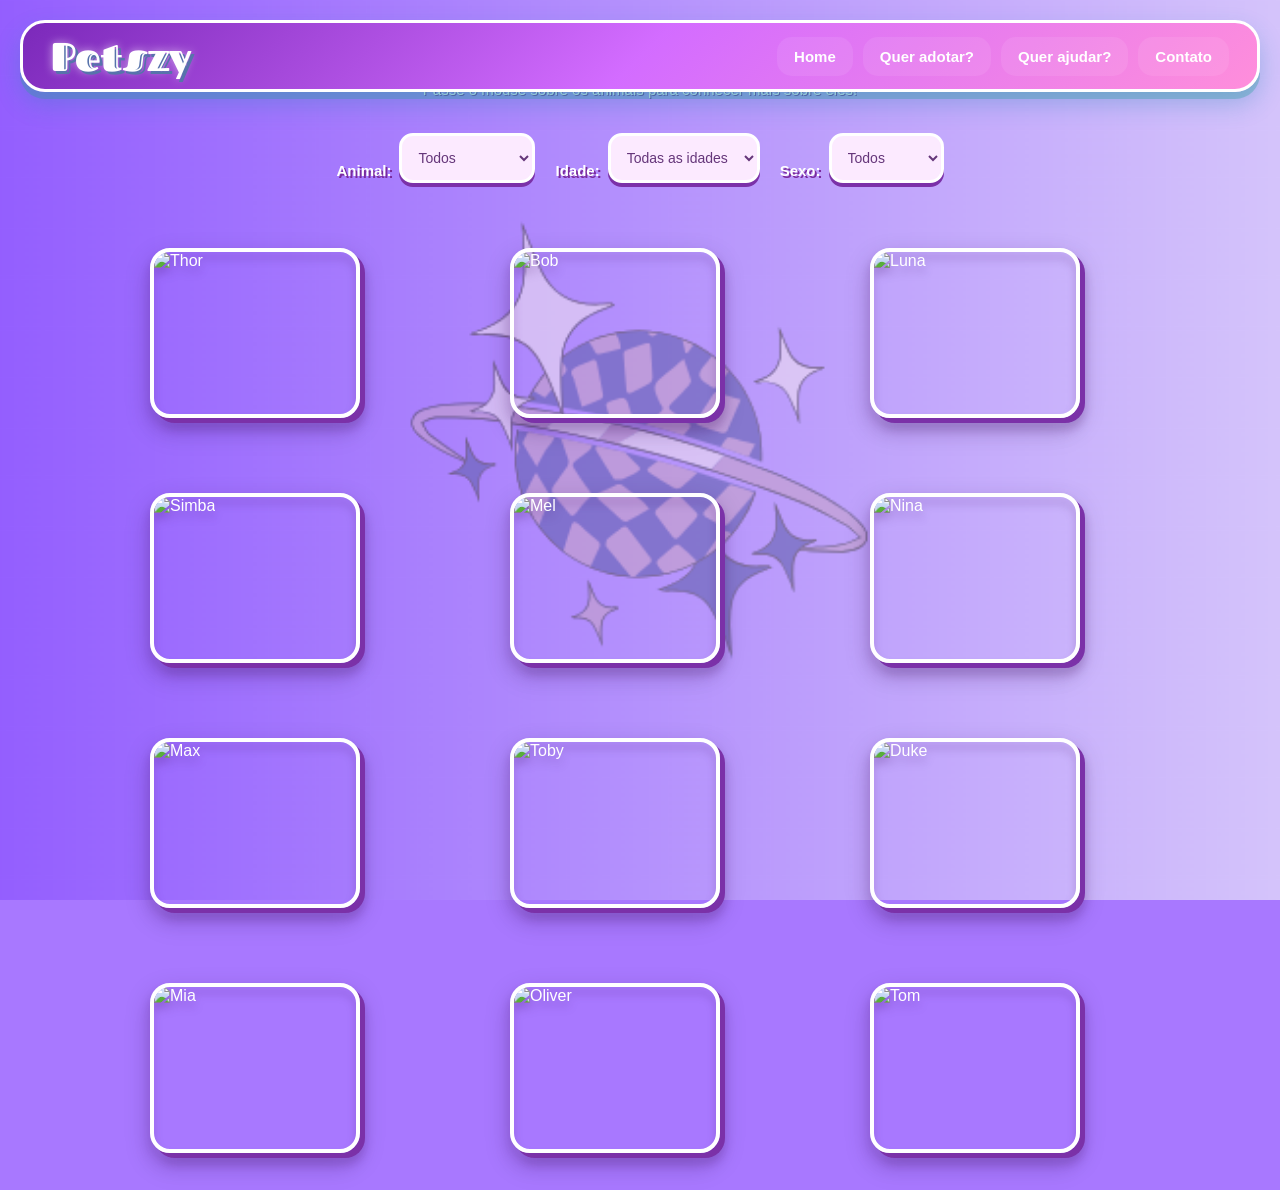
==== queradotar.html @ 9aead2a0 "Add files via upload" ====
<!DOCTYPE html>
<html lang="pt-br">

<head>

    <meta charset="UTF-8">

    <meta name="viewport" content="width=device-width, initial-scale=1.0">

    <title>Quer Adotar | Petszy</title>

    <link rel="preconnect" href="https://fonts.googleapis.com">

    <link rel="preconnect" href="https://fonts.gstatic.com" crossorigin>

    <link href="https://fonts.googleapis.com/css2?family=Fascinate+Inline&display=swap" rel="stylesheet">

    <link rel="stylesheet" href="style.css">

</head>


<body class="adotar">


    <!-- CABEÇALHO -->

    <header class="adotar-header">

        <a href="#" class="logo">Petszy</a>

        <nav class="nav">

            <a href="index.html">Home</a>

            <a href="queradotar.html">Quer adotar?</a>

            <a href="querajudar.html">Quer ajudar?</a>

            <a href="contato.html">Contato</a>

        </nav>


        <div class="menu-hamburguer" onclick="abrirMenu()">

            <div class="linha"></div>
            <div class="linha"></div>
            <div class="linha"></div>

        </div>

    </header>



    <!-- CONTEÚDO -->

    <section class="adotar">

        <h2>Encontre seu novo melhor amigo 🐾</h2>

        <p class="texto-adocao">
            Passe o mouse sobre os animais para conhecer mais sobre eles!
        </p>



        <!-- FILTROS -->

        <div class="filtros">

            <!-- FILTRO ANIMAL -->

            <div class="filtro">

                <label for="tipo-animal">Animal:</label>

                <select id="tipo-animal" onchange="filtrarAnimais()">

                    <option value="todos">Todos</option>

                    <option value="cachorro">🐶 Cachorros</option>

                    <option value="gato">🐱 Gatos</option>

                </select>

            </div>


            <!-- FILTRO IDADE -->

            <div class="filtro">

                <label for="idade-animal">Idade:</label>

                <select id="idade-animal" onchange="filtrarAnimais()">

                    <option value="todas">Todas as idades</option>

                    <option value="0-3">0 a 3 anos</option>

                    <option value="3-9">3 a 9 anos</option>

                    <option value="9-13">9 a 13 anos</option>

                </select>

            </div>


            <!-- FILTRO SEXO -->

            <div class="filtro">

                <label for="sexo-animal">Sexo:</label>

                <select id="sexo-animal" onchange="filtrarAnimais()">

                    <option value="todos">Todos</option>

                    <option value="femea">♀ Fêmeas</option>

                    <option value="macho">♂ Machos</option>

                </select>

            </div>

        </div>



        <!-- ANIMAIS -->

        <div class="animais-container">



            <!-- THOR -->

            <div class="animal"
                 data-tipo="cachorro"
                 data-idade="2"
                 data-sexo="macho">

                <div class="foto">

                    <img
                        src="https://images.unsplash.com/photo-1552053831-71594a27632d?auto=format&fit=crop&w=500&q=80"
                        alt="Thor"
                    >

                </div>

                <div class="popup">

                    <h3>Thor 🐶</h3>

                    <p><strong>Idade:</strong> 2 anos</p>

                    <p><strong>Sexo:</strong> Macho</p>

                    <p><strong>Encontrado:</strong> Próximo a uma praça.</p>

                    <p>
                        <strong>Personalidade:</strong>
                        Brincalhão, carinhoso e muito animado.
                    </p>

                    <button onclick="adotar('Thor')">
                        QUERO ADOTAR ❤️
                    </button>

                </div>

            </div>



            <!-- BOB -->

            <div class="animal"
                 data-tipo="cachorro"
                 data-idade="4"
                 data-sexo="macho">

                <div class="foto">

                    <img
                        src="https://images.unsplash.com/photo-1517849845537-4d257902454a?auto=format&fit=crop&w=500&q=80"
                        alt="Bob"
                    >

                </div>

                <div class="popup">

                    <h3>Bob 🐶</h3>

                    <p><strong>Idade:</strong> 4 anos</p>

                    <p><strong>Sexo:</strong> Macho</p>

                    <p><strong>Encontrado:</strong> Resgatado enquanto andava sozinho.</p>

                    <p>
                        <strong>Personalidade:</strong>
                        Tranquilo, companheiro e obediente.
                    </p>

                    <button onclick="adotar('Bob')">
                        QUERO ADOTAR ❤️
                    </button>

                </div>

            </div>



            <!-- LUNA -->

            <div class="animal"
                 data-tipo="gato"
                 data-idade="1"
                 data-sexo="femea">

                <div class="foto">

                    <img
                        src="https://images.unsplash.com/photo-1574158622682-e40e69881006?auto=format&fit=crop&w=500&q=80"
                        alt="Luna"
                    >

                </div>

                <div class="popup">

                    <h3>Luna 🐱</h3>

                    <p><strong>Idade:</strong> 1 ano</p>

                    <p><strong>Sexo:</strong> Fêmea</p>

                    <p><strong>Encontrada:</strong> Em frente a uma casa.</p>

                    <p>
                        <strong>Personalidade:</strong>
                        Curiosa, carinhosa e brincalhona.
                    </p>

                    <button onclick="adotar('Luna')">
                        QUERO ADOTAR ❤️
                    </button>

                </div>

            </div>



            <!-- SIMBA -->

            <div class="animal"
                 data-tipo="gato"
                 data-idade="3"
                 data-sexo="macho">

                <div class="foto">

                    <img
                        src="https://images.unsplash.com/photo-1561948955-570b270e7c36?auto=format&fit=crop&w=500&q=80"
                        alt="Simba"
                    >

                </div>

                <div class="popup">

                    <h3>Simba 🐱</h3>

                    <p><strong>Idade:</strong> 3 anos</p>

                    <p><strong>Sexo:</strong> Macho</p>

                    <p><strong>Encontrado:</strong> Próximo ao abrigo.</p>

                    <p>
                        <strong>Personalidade:</strong>
                        Calmo, independente e carinhoso.
                    </p>

                    <button onclick="adotar('Simba')">
                        QUERO ADOTAR ❤️
                    </button>

                </div>

            </div>



            <!-- MEL -->

            <div class="animal"
                 data-tipo="cachorro"
                 data-idade="3"
                 data-sexo="femea">

                <div class="foto">

                    <img
                        src="https://images.unsplash.com/photo-1543466835-00a7907e9de1?auto=format&fit=crop&w=500&q=80"
                        alt="Mel"
                    >

                </div>

                <div class="popup">

                    <h3>Mel 🐶</h3>

                    <p><strong>Idade:</strong> 3 anos</p>

                    <p><strong>Sexo:</strong> Fêmea</p>

                    <p><strong>Encontrada:</strong> Próxima a uma estrada.</p>

                    <p>
                        <strong>Personalidade:</strong>
                        Dócil, alegre e muito carinhosa.
                    </p>

                    <button onclick="adotar('Mel')">
                        QUERO ADOTAR ❤️
                    </button>

                </div>

            </div>



            <!-- NINA -->

            <div class="animal"
                 data-tipo="gato"
                 data-idade="2"
                 data-sexo="femea">

                <div class="foto">

                    <img
                        src="https://images.unsplash.com/photo-1519052537078-e6302a4968d4?auto=format&fit=crop&w=500&q=80"
                        alt="Nina"
                    >

                </div>

                <div class="popup">

                    <h3>Nina 🐱</h3>

                    <p><strong>Idade:</strong> 2 anos</p>

                    <p><strong>Sexo:</strong> Fêmea</p>

                    <p><strong>Encontrada:</strong> Em um terreno vazio.</p>

                    <p>
                        <strong>Personalidade:</strong>
                        Tranquila, carinhosa e tímida.
                    </p>

                    <button onclick="adotar('Nina')">
                        QUERO ADOTAR ❤️
                    </button>

                </div>

            </div>



            <!-- MAX -->

            <div class="animal"
                 data-tipo="cachorro"
                 data-idade="7"
                 data-sexo="macho">

                <div class="foto">

                    <img
                        src="https://images.unsplash.com/photo-1548199973-03cce0bbc87b?auto=format&fit=crop&w=500&q=80"
                        alt="Max"
                    >

                </div>

                <div class="popup">

                    <h3>Max 🐶</h3>

                    <p><strong>Idade:</strong> 7 anos</p>

                    <p><strong>Sexo:</strong> Macho</p>

                    <p><strong>Encontrado:</strong> Próximo a um parque.</p>

                    <p>
                        <strong>Personalidade:</strong>
                        Calmo, carinhoso e muito companheiro.
                    </p>

                    <button onclick="adotar('Max')">
                        QUERO ADOTAR ❤️
                    </button>

                </div>

            </div>



            <!-- TOBY -->

            <div class="animal"
                 data-tipo="cachorro"
                 data-idade="1"
                 data-sexo="macho">

                <div class="foto">

                    <img
                        src="https://images.unsplash.com/photo-1583511655857-d19b40a7a54e?auto=format&fit=crop&w=500&q=80"
                        alt="Toby"
                    >

                </div>

                <div class="popup">

                    <h3>Toby 🐶</h3>

                    <p><strong>Idade:</strong> 1 ano</p>

                    <p><strong>Sexo:</strong> Macho</p>

                    <p><strong>Encontrado:</strong> Resgatado de uma rua movimentada.</p>

                    <p>
                        <strong>Personalidade:</strong>
                        Alegre, brincalhão e muito dócil.
                    </p>

                    <button onclick="adotar('Toby')">
                        QUERO ADOTAR ❤️
                    </button>

                </div>

            </div>



            <!-- DUKE -->

            <div class="animal"
                 data-tipo="cachorro"
                 data-idade="10"
                 data-sexo="macho">

                <div class="foto">

                    <img
                        src="https://images.unsplash.com/photo-1558788353-f76d92427f16?auto=format&fit=crop&w=500&q=80"
                        alt="Duke"
                    >

                </div>

                <div class="popup">

                    <h3>Duke 🐶</h3>

                    <p><strong>Idade:</strong> 10 anos</p>

                    <p><strong>Sexo:</strong> Macho</p>

                    <p><strong>Encontrado:</strong> Próximo a uma residência.</p>

                    <p>
                        <strong>Personalidade:</strong>
                        Tranquilo, gentil e carinhoso.
                    </p>

                    <button onclick="adotar('Duke')">
                        QUERO ADOTAR ❤️
                    </button>

                </div>

            </div>



            <!-- MIA -->

            <div class="animal"
                 data-tipo="gato"
                 data-idade="5"
                 data-sexo="femea">

                <div class="foto">

                    <img
                        src="https://images.unsplash.com/photo-1495360010541-f48722b34f7d?auto=format&fit=crop&w=500&q=80"
                        alt="Mia"
                    >

                </div>

                <div class="popup">

                    <h3>Mia 🐱</h3>

                    <p><strong>Idade:</strong> 5 anos</p>

                    <p><strong>Sexo:</strong> Fêmea</p>

                    <p><strong>Encontrada:</strong> Em uma praça.</p>

                    <p>
                        <strong>Personalidade:</strong>
                        Carinhosa, tranquila e independente.
                    </p>

                    <button onclick="adotar('Mia')">
                        QUERO ADOTAR ❤️
                    </button>

                </div>

            </div>



            <!-- OLIVER -->

            <div class="animal"
                 data-tipo="gato"
                 data-idade="8"
                 data-sexo="macho">

                <div class="foto">

                    <img
                        src="https://images.unsplash.com/photo-1518791841217-8f162f1e1131?auto=format&fit=crop&w=500&q=80"
                        alt="Oliver"
                    >

                </div>

                <div class="popup">

                    <h3>Oliver 🐱</h3>

                    <p><strong>Idade:</strong> 8 anos</p>

                    <p><strong>Sexo:</strong> Macho</p>

                    <p><strong>Encontrado:</strong> Próximo a uma escola.</p>

                    <p>
                        <strong>Personalidade:</strong>
                        Calmo, amigável e carinhoso.
                    </p>

                    <button onclick="adotar('Oliver')">
                        QUERO ADOTAR ❤️
                    </button>

                </div>

            </div>



            <!-- TOM -->

            <div class="animal"
                 data-tipo="gato"
                 data-idade="11"
                 data-sexo="macho">

                <div class="foto">

                    <img
                        src="https://images.unsplash.com/photo-1573865526739-10659fec78a5?auto=format&fit=crop&w=500&q=80"
                        alt="Tom"
                    >

                </div>

                <div class="popup">

                    <h3>Tom 🐱</h3>

                    <p><strong>Idade:</strong> 11 anos</p>

                    <p><strong>Sexo:</strong> Macho</p>

                    <p><strong>Encontrado:</strong> Próximo a uma casa abandonada.</p>

                    <p>
                        <strong>Personalidade:</strong>
                        Muito tranquilo, dócil e companheiro.
                    </p>

                    <button onclick="adotar('Tom')">
                        QUERO ADOTAR ❤️
                    </button>

                </div>

            </div>


        </div>

    </section>



    <script>


        function abrirMenu() {

            const nav = document.querySelector('.nav');

            nav.classList.toggle('ativo');

        }



        function adotar(nome) {

            window.location.href = "login.html";

        }



        /* FILTRO DOS ANIMAIS */

        function filtrarAnimais() {

            const tipoSelecionado =
                document.getElementById("tipo-animal").value;

            const idadeSelecionada =
                document.getElementById("idade-animal").value;

            const sexoSelecionado =
                document.getElementById("sexo-animal").value;


            const animais =
                document.querySelectorAll(".animal");


            animais.forEach(function(animal) {

                const tipo =
                    animal.getAttribute("data-tipo");

                const idade =
                    Number(animal.getAttribute("data-idade"));

                const sexo =
                    animal.getAttribute("data-sexo");


                let tipoCorreto = false;

                let idadeCorreta = false;

                let sexoCorreto = false;



                /* TIPO */

                if (
                    tipoSelecionado === "todos" ||
                    tipo === tipoSelecionado
                ) {

                    tipoCorreto = true;

                }



                /* IDADE */

                if (idadeSelecionada === "todas") {

                    idadeCorreta = true;

                }

                else if (idadeSelecionada === "0-3") {

                    idadeCorreta =
                        idade >= 0 && idade <= 3;

                }

                else if (idadeSelecionada === "3-9") {

                    idadeCorreta =
                        idade > 3 && idade <= 9;

                }

                else if (idadeSelecionada === "9-13") {

                    idadeCorreta =
                        idade > 9 && idade <= 13;

                }



                /* SEXO */

                if (
                    sexoSelecionado === "todos" ||
                    sexo === sexoSelecionado
                ) {

                    sexoCorreto = true;

                }



                /* MOSTRAR OU ESCONDER */

                if (
                    tipoCorreto &&
                    idadeCorreta &&
                    sexoCorreto
                ) {

                    animal.style.display = "block";

                }

                else {

                    animal.style.display = "none";

                }

            });

        }


    </script>


</body>

</html>
---- style.css ----
*{
    margin: 0;
    padding: 0;
    box-sizing: border-box;
    font-family: 'Poppins', sans-serif;
}

/* ===================================
   BODY
=================================== */

body{
    min-height: 100vh;
    overflow-x: hidden;
    color: white;
    background: #111;
}

/* ===================================
   HEADER / NAVBAR
=================================== */

header{
    width: 100%;
    height: 80px;

    display: flex;
    align-items: center;
    justify-content: space-between;

    padding: 0 80px;

    position: fixed;
    top: 0;
    left: 0;

    z-index: 999;

    backdrop-filter: blur(10px);
    
}

/* LOGO */

.logo{
    color: rgb(245, 243, 243);
    text-decoration: none;

    font-family: 'Fascinate Inline', system-ui;

    font-size: 45px;
    font-weight: normal;
    -webkit-text-stroke: 1.5px #aa9fef, rgb(215, 123, 241), rgb(163, 247, 169);
}

/* MENU */

.nav{
    display: flex;
    gap: 50px;
}

.nav a{
    text-decoration: none;
    color: white;
    font-size: 22px;
    transition: 0.3s;
}

.nav a:hover{
    color: #d8a9ff;
}


/* ===================================
   HOME
=================================== */

.home{
    min-height: 100vh;

    background:
    linear-gradient(
        135deg,
        rgba(102, 152, 245, 0.95),
        rgba(206, 215, 232, 0.92)
    ),
    url('img/pets-bg.jpg');

    background-size: cover;
    background-position: center;

    display: flex;
    align-items: center;
    justify-content: center;

    padding: 120px 8%;
}

.home-content{
    max-width: 700px;
    animation: fadeUp 1s ease;
}

.home-content h1{
    font-size: 65px;
    margin-bottom: 20px;
}

.home-content p{
    font-size: 20px;
    line-height: 1.8;
}

.home-header{
    background: linear-gradient(90deg, #5658ce);
}


/* FUNDO DA PÁGINA */

body.adotar {

    background-color: #b452f5;

    min-height: 100vh;

}


.adotar > h2 {

    text-align: center;

    color: white;

    font-size: 32px;

    margin-top: 35px;

    margin-bottom: 8px;

}


.texto-adocao {

    text-align: center;

    color: white;

    font-size: 15px;

    margin-bottom: 35px;

}


.animais-container {
    width: 1000px;
    max-width: 90%;
    margin: 0 auto;

    display: grid;
    grid-template-columns: repeat(3, 1fr);

    gap: 55px 80px;
}


.animal {
    position: relative;

    width: 260px;
    height: 190px;
}


.foto {
    width: 210px;
    height: 170px;

    overflow: hidden;

    border-radius: 15px;

    position: relative;
    z-index: 2;

    box-shadow: 0 5px 15px rgba(0,0,0,0.25);

    border: 5px solid white;
}


.foto img {

    width: 100%;

    height: 100%;

    object-fit: cover;

    transition: transform 0.35s ease;

}


/* PEQUENO ZOOM */

.animal:hover .foto img {

    transform: scale(1.08);

}


/* =========================================
   POP-UP AO LADO
========================================= */

.popup {
    position: absolute;

    left: 130px;
    top: -5px;

    width: 205px;
    min-height: 170px;

    padding: 15px;

    background-color: white;

    border-radius: 12px;

    box-shadow: 0 5px 20px rgba(0,0,0,0.25);

    z-index: 3;

    opacity: 0;
    visibility: hidden;

    transform: translateX(-15px);

    transition: all 0.3s ease;
}


.animal:hover .popup {

    opacity: 1;

    visibility: visible;

    transform: translateX(45px);

}


/* =========================================
   NOME
========================================= */

.popup h3 {

    color: #b452f5;

    margin: 0 0 8px 0;

    font-size: 21px;

}


/* =========================================
   INFORMAÇÕES
========================================= */

.popup p {

    color: #555;

    font-size: 11px;

    line-height: 1.35;

    margin: 4px 0;

}


.popup strong {

    color: #b452f5;

}


/* =========================================
   BOTÃO
========================================= */

.popup button {

    width: 100%;

    border: none;

    border-radius: 7px;

    padding: 8px;

    margin-top: 8px;

    background-color: #b452f5;

    color: white;

    font-size: 10px;

    font-weight: bold;

    cursor: pointer;

    transition: 0.2s ease;

}


.popup button:hover {

    background-color: #9135d0;

    transform: scale(1.03);

}


/* =========================================
   CELULAR
========================================= */
@media (max-width: 700px) {

    .animais-container {
        width: 90%;

        grid-template-columns: 1fr;

        gap: 35px;
    }

    .animal {
        margin: 0 auto;
    }

}


    .animal {

        margin: 0 auto;

    }

/* CABEÇALHO */
.adotar-header {
    background-color: #51abc6 !important;
}

/* FILTROS */
.filtros {
    display: flex;
    justify-content: center;
    align-items: center;
    gap: 20px;
    margin-bottom: 40px;
}

.filtro {
    display: flex;
    align-items: center;
    gap: 8px;
}

.filtro label {
    color: white;
    font-size: 15px;
    font-weight: bold;
}

.filtro select {
    padding: 9px 12px;
    border: none;
    border-radius: 8px;
    background-color: white;
    color: #555;
    font-size: 14px;
    cursor: pointer;
    outline: none;
}

.filtro select:focus {
    box-shadow: 0 0 0 3px rgba(255, 255, 255, 0.35);
}
/* ===================================
   QUER AJUDAR
=================================== */

*{
    margin: 0;
    padding: 0;
    box-sizing: border-box;
}

body{
    font-family: Arial, Helvetica, sans-serif;
}

.ajudar{
    background: linear-gradient(to bottom,#b8ffb3,#eefded);
    min-height: 100vh;
}

/* HEADER */

.ajudar-header{

    width: 100%;
    height: 70px;

    background: #6fcf4f;

    display: flex;
    justify-content: space-between;
    align-items: center;

    padding: 0 5%;

    position: sticky;
    top: 0;

    z-index: 1000;

    box-shadow: 0 3px 12px rgba(0,0,0,0.12);

}

.logo{

    text-decoration: none;

    font-family: "Fascinate Inline", system-ui;

    font-size: 34px;

    color: white;

}

.nav{

    display: flex;
    gap: 30px;

}

.nav a{

    text-decoration: none;

    color: white;

    font-size: 17px;
    font-weight: bold;

    transition: 0.3s;

}

.nav a:hover{

    color: #d7ffd0;

}

.menu-hamburguer{

    display: none;

    flex-direction: column;

    gap: 5px;

    cursor: pointer;

}

.linha{

    width: 28px;
    height: 3px;

    background: white;

    border-radius: 5px;

}

/* FRASE TOPO */

.topo-frase{

    width: 100%;
    padding: 30px 5% 15px;
    text-align: center;

}

.topo-frase h2{

    color: #3f6b14;
    font-size: 38px;
    font-weight: 900;

}

/* HERO */

.hero-ajuda{

    width: 100%;
    min-height: 180px;

    background-image:
    linear-gradient(rgba(0,0,0,0.45),rgba(0,0,0,0.45)),
    url('https://images.unsplash.com/photo-1517849845537-4d257902454a?q=80&w=1400&auto=format&fit=crop');

    background-size: cover;
    background-position: center;

    display: flex;
    justify-content: space-between;
    align-items: center;

    padding: 20px 5%;

    border-bottom-left-radius: 35px;
    border-bottom-right-radius: 35px;

    box-shadow: 0 8px 20px rgba(0,0,0,0.15);

}

.logo-hero{

    background: #8cc63f;

    padding: 12px 22px;

    border-radius: 0 0 40px 40px;

}

.logo-hero h1{

    font-family: "Fascinate Inline", system-ui;

    font-size: 42px;

    color: #d7b2ff;

}

.logo-hero p{

    color: white;
    text-align: center;
    font-weight: bold;
    font-size: 14px;

}

.titulo-hero{

    color: #a5ff56;
    font-size: 38px;
    font-weight: 900;
    text-shadow: 2px 2px 0 #4f6b17;

}

.como-doar{

    color: #b7ff68;
    font-size: 48px;
    font-weight: 900;
    line-height: 48px;
    text-align: center;
    text-shadow: 2px 2px 0 #4f6b17;

}

/* CONTAINER */

.container-ajuda{

    display: flex;
    justify-content: center;
    align-items: flex-start;
    gap: 35px;
    flex-wrap: wrap;
    padding: 50px 5% 70px;

}

/* CARDS */

.card-ajuda{

    width: 340px;
    background: white;
    border-radius: 25px;
    padding: 28px;
    box-shadow: 0 10px 25px rgba(0,0,0,0.12);
    transition: 0.3s;

}

.card-ajuda:hover{

    transform: translateY(-6px);

}

.card-ajuda h1{

    font-size: 34px;
    line-height: 36px;
    color: #7fb12d;
    margin-bottom: 20px;

}

.titulo-produto{

    font-size: 34px !important;
    line-height: 36px !important;

}

.btn-doar{

    width: 140px;
    height: 48px;
    border: none;
    border-radius: 12px;
    background: linear-gradient(to right,#111,#333);
    color: white;
    font-size: 17px;
    font-weight: bold;
    cursor: pointer;
    margin-bottom: 22px;

}

.balao{

    background: #f8f8f8;
    border: 3px solid #1d1d1d;
    border-radius: 22px;
    padding: 22px;
    position: relative;
    line-height: 30px;
    font-size: 17px;

}

.pix-box{

    margin-top: 18px;
    background: white;
    border: 2px dashed #2d8f4d;
    border-radius: 12px;
    padding: 14px;

}

.pix-box h3{

    color: #2d8f4d;
    margin-bottom: 10px;

}

.pagamentos{

    font-weight: bold;
    line-height: 32px;
    color: #222;

}

.lista{

    margin-top: 15px;
    line-height: 32px;
    color: #222;
    font-weight: bold;

}

/* LATERAL */

.info-lateral{

    width: 300px;
    background: linear-gradient(to bottom,#63d4b2,#8ce9cf);
    border-radius: 30px;
    padding: 40px 28px;
    box-shadow: 0 10px 25px rgba(0,0,0,0.12);
    margin: 80px auto 0 auto;
    display: flex;
    justify-content: center;
    align-items: center;

}

.info-lateral p{

    text-align: center;
    font-size: 19px;
    line-height: 38px;
    color: #083126;
    font-weight: bold;

}

/* RESPONSIVO */

@media(max-width: 768px){

    .menu-hamburguer{
        display: flex;
    }

    .nav{

        display: none;
        flex-direction: column;
        position: absolute;
        top: 70px;
        right: 5%;
        background: #6fcf4f;
        padding: 20px;
        border-radius: 15px;

    }

    .nav.ativo{
        display: flex;
    }

    .hero-ajuda{

        flex-direction: column;
        text-align: center;
        gap: 20px;

    }

}
/* ===================================
   PAGAMENTO
=================================== */

.ajudar{
    font-family: Arial, Helvetica, sans-serif;
    background: linear-gradient(to bottom,#b8ffb3,#eefded);
    min-height: 100vh;
    margin: 0;
    padding-top: 120px;
}

.caixa{
    background: white;
    width: 400px;
    padding: 35px;
    border-radius: 25px;
    box-shadow: 0 10px 25px rgba(0,0,0,0.15);

    margin: 0 auto;
}

h1{

    text-align: center;
    color: #5ca83b;
    margin-bottom: 25px;

}

.valores{

    display: flex;
    gap: 10px;
    flex-wrap: wrap;
    margin-bottom: 25px;

}

.valor{

    flex: 1;
    min-width: 80px;
    height: 50px;

    border: none;
    border-radius: 12px;

    background: #6fcf4f;
    color: white;

    font-size: 18px;
    font-weight: bold;

    cursor: pointer;

}

select{

    width: 100%;
    height: 50px;

    border-radius: 12px;
    border: 2px solid #ccc;

    padding: 10px;
    margin-bottom: 25px;

    font-size: 16px;

}

.btn-pagar{

    width: 100%;
    height: 50px;

    border: none;
    border-radius: 12px;

    background: black;
    color: white;

    font-size: 18px;
    font-weight: bold;

    cursor: pointer;

}

.header-petszy{
    width: 100%;
    height: 85px;
    background: #9be7a1;
    display: flex;
    justify-content: space-between;
    align-items: center;
    padding: 0 70px;
    position: fixed;
    top: 0;
    left: 0;
    z-index: 1000;
    box-shadow: 0 2px 10px rgba(0,0,0,0.10);
}

.logo{
    text-decoration: none;
    font-family: "Fascinate Inline", system-ui;
    font-size: 60px;
    color: white;
    line-height: 1;
}

.nav{
    display: flex;
    align-items: center;
    gap: 75px;
}

.nav a{
    text-decoration: none;
    color: white;
    font-size: 22px;
    font-weight: 500;
}
/* ===================================
   CONTATO
=================================== */

.contato {

    min-height: 100vh;
    width: 100%;

    display: flex;
    flex-direction: column;

    justify-content: center;
    align-items: center;

    box-sizing: border-box;

    padding: 145px 6% 70px;

    font-family: "Trebuchet MS", Arial, sans-serif;

    background:
        linear-gradient(
            rgba(200,235,255,0.72),
            rgba(255,255,255,0.72)
        ),
        url("https://images.unsplash.com/photo-1548199973-03cce0bbc87b?auto=format&fit=crop&w=2000&q=90");

    background-size: cover;
    background-position: center;
    background-repeat: no-repeat;
}


/* ===================================
   INTRODUÇÃO
=================================== */

.contato-intro {

    width: 100%;
    max-width: 950px;

    text-align: center;

    margin-bottom: 38px;

}


.contato-intro h1 {

    margin: 0 0 18px;

    font-size: 44px;

    font-weight: 800;

    letter-spacing: 0.5px;

    color: #075b91;

    text-shadow:
        2px 2px 0 #ffffff,
        4px 4px 0 rgba(112,193,240,0.35);

}


.contato-intro p {

    max-width: 850px;

    margin: 8px auto;

    font-size: 17px;

    line-height: 1.65;

    color: #245779;

}


/* ===================================
   ÁREA DOS CONTATOS
=================================== */

.contatos {

    width: 100%;
    max-width: 900px;

    display: flex;

    justify-content: center;
    align-items: stretch;

    gap: 28px;

}


/* ===================================
   MOLDURAS DOS CONTATOS
=================================== */

.contato-item {

    position: relative;

    flex: 1;

    min-height: 270px;

    padding: 32px 35px;

    box-sizing: border-box;

    display: flex;
    flex-direction: column;

    justify-content: center;
    align-items: center;

    text-align: center;

    text-decoration: none;

    background: rgba(255,255,255,0.90);

    border: 3px solid #ffffff;

    border-radius: 28px;

    box-shadow:
        0 8px 0 rgba(19,105,153,0.22),
        0 15px 30px rgba(0,65,100,0.16);

    transition:
        transform 0.3s ease,
        box-shadow 0.3s ease,
        border-color 0.3s ease;

}


/* ===================================
   LINHA DECORATIVA
=================================== */

.contato-item::before {

    content: "";

    width: 65px;
    height: 4px;

    position: absolute;

    top: 18px;

    border-radius: 10px;

    background: #7ac8ed;

}


/* ===================================
   ÍCONES
=================================== */

.contato-item i {

    font-size: 58px;

    margin-bottom: 12px;

    color: #238ac2;

    transition: 0.3s ease;

}


/* ===================================
   TÍTULOS
=================================== */

.contato-item h2 {

    margin: 4px 0 8px;

    font-size: 27px;

    font-weight: 800;

    color: #075b91;

}


/* ===================================
   INSTAGRAM / WHATSAPP
=================================== */

.contato-item strong {

    display: block;

    margin-bottom: 13px;

    font-size: 17px;

    color: #4389b8;

    letter-spacing: 0.3px;

}


/* ===================================
   DESCRIÇÃO
=================================== */

.contato-item p {

    max-width: 320px;

    margin: 0 auto 17px;

    font-size: 15px;

    line-height: 1.55;

    color: #45677d;

}


/* ===================================
   LINK
=================================== */

.contato-item span {

    padding: 8px 18px;

    border-radius: 20px;

    background: #e5f6ff;

    color: #167bb5;

    font-size: 14px;

    font-weight: bold;

}


/* ===================================
   EFEITO AO PASSAR O MOUSE
=================================== */

.contato-item:hover {

    transform: translateY(-7px);

    border-color: #a9ddf5;

    box-shadow:
        0 10px 0 rgba(19,105,153,0.25),
        0 20px 35px rgba(0,65,100,0.20);

}


.contato-item:hover i {

    transform: scale(1.08);

}


/* ===================================
   MENSAGEM FINAL
=================================== */

.contato-final {

    margin-top: 38px;

    text-align: center;

}


.contato-final h2 {

    margin-bottom: 7px;

    font-size: 23px;

    color: #075b91;

}


.contato-final p {

    margin: 0;

    font-size: 16px;

    color: #45677d;

}


/* ===================================
   CELULAR
=================================== */

@media (max-width: 768px) {

    .contato {

        padding: 120px 20px 50px;

    }


    .contato-intro h1 {

        font-size: 32px;

    }


    .contato-intro p {

        font-size: 16px;

    }


    .contatos {

        flex-direction: column;

        max-width: 450px;

        gap: 22px;

    }


    .contato-item {

        min-height: 230px;

        padding: 30px 25px;

    }


    .contato-item i {

        font-size: 50px;

    }

}
/* ===================================
   FOOTER
=================================== */

footer{
    background: #111;

    padding: 40px 8%;

    text-align: center;

    color: #bbb;
}

/* ===================================
   ANIMAÇÃO
=================================== */

@keyframes fadeUp{

    from{
        opacity: 0;
        transform: translateY(50px);
    }

    to{
        opacity: 1;
        transform: translateY(0);
    }
}

/* ===================================
   RESPONSIVO
=================================== */

@media(max-width: 900px){

    header{
        padding: 0 25px;
    }

    .logo{
        font-size: 35px;
    }

    .nav{
        gap: 20px;
    }

    .nav a{
        font-size: 16px;
    }

    .home-content h1{
        font-size: 42px;
    }

    .home-content p{
        font-size: 17px;
    }

    .adotar h2,
    .ajudar h2{
        font-size: 40px;
    }

    .login-box{
        width: 90%;
    }
}
/* ===================================
   MOBILE E TELAS PEQUENAS
=================================== */

@media(max-width: 900px){

    /* HEADER */

    header{
        padding: 0 20px;
        height: 70px;
    }

    /* LOGO */

    .logo{
        font-size: 32px;
    }

    /* MENU */

    .nav{
        gap: 20px;
    }

    .nav a{
        font-size: 15px;
    }

    /* HOME */

    .home{
        padding: 120px 25px;
        text-align: center;
    }

    .home-content h1{
        font-size: 42px;
    }

    .home-content p{
        font-size: 16px;
        line-height: 1.7;
    }

    /* TITULOS */

    .adotar h2,
    .ajudar h2{
        font-size: 38px;
    }

    /* CARDS */

    .cards,
    .doacoes{
        grid-template-columns: 1fr;
    }

    .card img{
        height: 240px;
    }

    /* LOGIN */

    .login-box{
        width: 95%;
        padding: 35px 20px;
    }

}


/* ===================================
   CELULARES PEQUENOS
=================================== */

@media(max-width: 600px){

    /* HEADER */

    header{
        flex-direction: column;
        justify-content: center;
        gap: 10px;

        height: auto;

        padding: 15px;
    }

    /* LOGO */

    .logo{
        font-size: 28px;
    }

    /* MENU */

    .nav{
        flex-wrap: wrap;
        justify-content: center;
        gap: 15px;
    }

    .nav a{
        font-size: 14px;
    }

    /* HOME */

    .home{
        padding-top: 160px;
    }

    .home-content h1{
        font-size: 32px;
    }

    .home-content p{
        font-size: 15px;
    }

    /* SEÇÕES */

    .adotar,
    .ajudar{
        padding: 160px 20px 60px;
    }

    .adotar h2,
    .ajudar h2{
        font-size: 30px;
    }

    /* CARDS */

    .card-content h3,
    .doacao-box h3{
        font-size: 24px;
    }

    .card-content p,
    .doacao-box p{
        font-size: 15px;
    }

    /* LOGIN */

    .login-box h2{
        font-size: 30px;
    }

    .input-box input{
        padding: 15px;
    }

    .btn{
        padding: 14px;
        font-size: 16px;
    }

}
 
/* ==========================================================
   PETSZY - HOME
   ESTILO Y2K AZUL
   ========================================================== */


/* ==========================================================
   CONFIGURAÇÃO GERAL
   ========================================================== */

body.home {
    margin: 0;
    padding: 0;

    overflow-x: hidden;

    background: #a9ddff;

    color: #123b61;

    font-family: 'Poppins', sans-serif;
}


/* ==========================================================
   NAVBAR
   ========================================================== */

body.home .home-header {

    width: calc(100% - 40px);
    height: 72px;

    position: fixed;

    top: 20px;
    left: 20px;

    z-index: 1000;

    display: flex;
    align-items: center;
    justify-content: space-between;

    padding: 0 28px;

    box-sizing: border-box;

    background: #238ed1;

    border: 3px solid #0d5e91;

    border-radius: 25px;

    box-shadow:
        0 7px 0 #0d5e91,
        0 12px 25px rgba(20, 82, 125, 0.25);
}


/* LOGO */

body.home .home-header .logo {

    color: #ffffff;

    font-family: 'Fascinate Inline', cursive;

    font-size: 42px;

    text-decoration: none;

    text-shadow:
        3px 3px 0 #0d5e91;

    transition: 0.2s;
}


body.home .home-header .logo:hover {

    transform: rotate(-2deg) scale(1.05);
}


/* MENU */

body.home .home-header .nav {

    display: flex;

    align-items: center;

    gap: 12px;
}


body.home .home-header .nav a {

    padding: 10px 17px;

    border-radius: 16px;

    color: white;

    text-decoration: none;

    font-size: 15px;

    font-weight: 600;

    transition: 0.2s;
}


body.home .home-header .nav a:hover {

    background: #79d7ff;

    color: #075486;

    transform: translateY(-2px);

    box-shadow:
        0 4px 0 #0d5e91;
}


/* ==========================================================
   HERO
   ========================================================== */

body.home section.home {

    min-height: 100vh;

    position: relative;

    display: flex;

    align-items: center;

    justify-content: center;

    padding: 150px 30px 100px;

    box-sizing: border-box;

    overflow: hidden;

    background:
        linear-gradient(
            180deg,
            rgba(31, 151, 218, 0.82),
            rgba(119, 205, 247, 0.86)
        ),
        url("img/pets-bg.jpg");

    background-size: cover;

    background-position: center;
}


/* BOLHAS DECORATIVAS */

body.home section.home::before {

    content: "";

    width: 230px;
    height: 230px;

    position: absolute;

    top: 110px;
    left: -80px;

    border-radius: 50%;

    background: rgba(255, 255, 255, 0.16);

    border: 3px solid rgba(255, 255, 255, 0.25);
}


body.home section.home::after {

    content: "";

    width: 170px;
    height: 170px;

    position: absolute;

    right: -50px;
    bottom: 80px;

    border-radius: 50%;

    background: rgba(255, 255, 255, 0.18);

    border: 3px solid rgba(255, 255, 255, 0.25);
}


/* CONTEÚDO */

body.home .home-content {

    position: relative;

    z-index: 5;

    width: 100%;

    max-width: 900px;

    padding: 45px;

    box-sizing: border-box;

    text-align: center;

    background: rgba(190, 232, 255, 0.82);

    border: 4px solid #ffffff;

    border-radius: 40px;

    box-shadow:
        0 10px 0 #12669a,
        0 18px 35px rgba(19, 82, 120, 0.25);

    backdrop-filter: blur(5px);
}


/* PEQUENO TEXTO */

body.home .home-subtitulo {

    display: inline-block;

    margin-bottom: 15px;

    padding: 8px 18px;

    background: #075f96;

    border: 3px solid #ffffff;

    border-radius: 20px;

    color: white;

    font-size: 12px;

    font-weight: 700;

    letter-spacing: 2px;

    box-shadow:
        0 4px 0 #0a456b;
}


/* TÍTULO */

body.home .home-content h1 {

    margin: 0 0 20px;

    color: #075486;

    font-size: clamp(40px, 6vw, 65px);

    font-weight: 800;

    line-height: 1.05;

    text-shadow:
        3px 3px 0 #ffffff;
}


/* TEXTO */

body.home .home-content p {

    max-width: 760px;

    margin: 0 auto 13px;

    color: #164d73;

    font-size: 16px;

    line-height: 1.7;
}


/* ==========================================================
   BOTÕES
   ========================================================== */

body.home .home-buttons {

    display: flex;

    justify-content: center;

    align-items: center;

    gap: 15px;

    margin-top: 25px;

    flex-wrap: wrap;
}


body.home .btn-home {

    display: inline-flex;

    align-items: center;

    justify-content: center;

    min-width: 175px;

    padding: 13px 24px;

    box-sizing: border-box;

    background: #0878ba;

    border: 3px solid #ffffff;

    border-radius: 18px;

    color: white;

    font-size: 15px;

    font-weight: 700;

    text-decoration: none;

    box-shadow:
        0 5px 0 #075486;

    transition: 0.2s;
}


body.home .btn-home:hover {

    transform: translateY(3px);

    box-shadow:
        0 2px 0 #075486;

    background: #096ca3;
}


/* SEGUNDO BOTÃO */

body.home .btn-secundario {

    background: #75d7ff;

    color: #075486;

    border-color: #ffffff;
}


body.home .btn-secundario:hover {

    background: #8de0ff;

    color: #06466e;
}


/* ==========================================================
   NOSSA HISTÓRIA
   ========================================================== */

body.home .historia {

    position: relative;

    display: flex;

    align-items: center;

    justify-content: center;

    gap: 50px;

    padding: 90px 8%;

    box-sizing: border-box;

    background: #8bd4f8;

    border-top: 5px solid #0d6b9f;
}


/* TEXTO */

body.home .historia-texto {

    width: 55%;

    max-width: 680px;
}


body.home .titulo-pequeno {

    display: inline-block;

    margin-bottom: 10px;

    padding: 6px 14px;

    background: #d5f3ff;

    border: 2px solid #ffffff;

    border-radius: 15px;

    color: #075486;

    font-size: 11px;

    font-weight: 800;

    letter-spacing: 1.5px;
}


body.home .historia-texto h2 {

    margin: 0 0 20px;

    color: #075486;

    font-size: 42px;

    font-weight: 800;

    text-shadow:
        2px 2px 0 #ffffff;
}


body.home .historia-texto p {

    margin-bottom: 14px;

    color: #174d6e;

    font-size: 15px;

    line-height: 1.8;
}


/* CARD */

body.home .historia-destaque {

    width: 340px;

    min-height: 300px;

    padding: 30px;

    box-sizing: border-box;

    display: flex;

    flex-direction: column;

    align-items: center;

    justify-content: center;

    text-align: center;

    background: #238ed1;

    border: 4px solid white;

    border-radius: 35px;

    box-shadow:
        0 8px 0 #0d5e91,
        0 15px 25px rgba(17, 83, 124, 0.25);

    transition: 0.25s;
}


body.home .historia-destaque:hover {

    transform: rotate(-1deg) translateY(-5px);
}


/* CÍRCULO */

body.home .patinha {

    width: 75px;
    height: 75px;

    display: flex;

    align-items: center;
    justify-content: center;

    margin-bottom: 18px;

    background: #75d7ff;

    border: 4px solid white;

    border-radius: 50%;

    color: #075486;

    font-size: 24px;

    font-weight: 800;

    box-shadow:
        0 5px 0 #075486;
}


body.home .historia-destaque h3 {

    margin: 0 0 14px;

    color: white;

    font-size: 24px;

    line-height: 1.3;
}


body.home .historia-destaque p {

    margin: 0;

    color: #d9f5ff;

    font-size: 14px;

    line-height: 1.6;
}


/* ==========================================================
   MISSÃO
   ========================================================== */

body.home .missao {

    padding: 90px 8%;

    box-sizing: border-box;

    background: #b7e5fb;

    text-align: center;
}


body.home .titulo-secao {

    max-width: 760px;

    margin: 0 auto 45px;

    text-align: center;
}


body.home .titulo-secao h2 {

    margin: 0 0 15px;

    color: #075486;

    font-size: 40px;

    font-weight: 800;

    text-shadow:
        2px 2px 0 white;
}


body.home .titulo-secao p {

    color: #20516e;

    font-size: 15px;

    line-height: 1.7;
}


/* CARDS */

body.home .cards-missao {

    display: grid;

    grid-template-columns:
        repeat(3, minmax(220px, 290px));

    justify-content: center;

    gap: 25px;
}


body.home .card-missao {

    min-height: 290px;

    padding: 30px 25px;

    box-sizing: border-box;

    background: #e3f7ff;

    border: 4px solid #ffffff;

    border-radius: 30px;

    box-shadow:
        0 7px 0 #4ca9d6,
        0 12px 20px rgba(30, 105, 145, 0.16);

    transition: 0.2s;
}


body.home .card-missao:hover {

    transform: translateY(-6px) rotate(1deg);

    box-shadow:
        0 11px 0 #4ca9d6,
        0 17px 25px rgba(30, 105, 145, 0.20);
}


/* ÍCONE */

body.home .icone {

    width: 70px;
    height: 70px;

    display: flex;

    align-items: center;
    justify-content: center;

    margin: 0 auto 18px;

    background: #6dd2fa;

    border: 4px solid white;

    border-radius: 22px;

    color: #075486;

    font-size: 22px;

    font-weight: 800;

    box-shadow:
        0 5px 0 #2d8ebd;
}


body.home .card-missao h3 {

    margin: 0 0 12px;

    color: #075486;

    font-size: 23px;
}


body.home .card-missao p {

    color: #255672;

    font-size: 14px;

    line-height: 1.7;
}


/* ==========================================================
   COMO AJUDAR
   ========================================================== */

body.home .como-ajudar {

    padding: 90px 8%;

    box-sizing: border-box;

    background: #79c9ef;

    text-align: center;

    border-top: 5px solid #4ba8d4;
}


body.home .ajuda-cards {

    display: grid;

    grid-template-columns:
        repeat(3, minmax(220px, 300px));

    justify-content: center;

    gap: 25px;
}


body.home .ajuda-card {

    padding: 32px 25px;

    background: #ccefff;

    border: 4px solid white;

    border-radius: 30px;

    box-shadow:
        0 7px 0 #348db8;

    transition: 0.2s;
}


body.home .ajuda-card:hover {

    transform: translateY(-6px);
}


/* ÍCONE */

body.home .ajuda-icone {

    width: 65px;
    height: 65px;

    display: flex;

    align-items: center;
    justify-content: center;

    margin: 0 auto 18px;

    background: #66cdf4;

    border: 4px solid white;

    border-radius: 50%;

    color: #075486;

    font-size: 20px;

    font-weight: 800;
}


body.home .ajuda-card h3 {

    margin: 0 0 12px;

    color: #075486;

    font-size: 23px;
}


body.home .ajuda-card p {

    margin-bottom: 20px;

    color: #255672;

    font-size: 14px;

    line-height: 1.7;
}


body.home .ajuda-card a {

    display: inline-block;

    padding: 10px 20px;

    background: #0878ba;

    border: 3px solid white;

    border-radius: 15px;

    color: white;

    font-size: 14px;

    font-weight: 700;

    text-decoration: none;

    box-shadow:
        0 4px 0 #075486;

    transition: 0.2s;
}


body.home .ajuda-card a:hover {

    transform: translateY(2px);

    box-shadow:
        0 2px 0 #075486;
}


/* ==========================================================
   ADOÇÃO RESPONSÁVEL
   ========================================================== */

body.home .adocao-info {

    padding: 90px 8%;

    box-sizing: border-box;

    background: #a6def8;

    text-align: center;
}


body.home .adocao-conteudo {

    max-width: 850px;

    margin: 0 auto;

    padding: 45px;

    box-sizing: border-box;

    background: #dff6ff;

    border: 4px solid white;

    border-radius: 40px;

    box-shadow:
        0 8px 0 #4a9fc7;
}


body.home .adocao-conteudo h2 {

    margin: 0 0 20px;

    color: #075486;

    font-size: 39px;

    font-weight: 800;

    text-shadow:
        2px 2px 0 white;
}


body.home .adocao-conteudo p {

    margin-bottom: 14px;

    color: #24556e;

    font-size: 15px;

    line-height: 1.8;
}


body.home .adocao-conteudo .btn-home {

    margin-top: 18px;
}


/* ==========================================================
   CUIDADOS
   ========================================================== */

body.home .cuidados {

    padding: 90px 8%;

    background: #bce9fc;

    text-align: center;
}


body.home .cuidados-lista {

    display: grid;

    grid-template-columns:
        repeat(4, minmax(170px, 220px));

    justify-content: center;

    gap: 20px;
}


body.home .cuidado {

    padding: 25px 18px;

    background: #e5f8ff;

    border: 4px solid white;

    border-radius: 25px;

    box-shadow:
        0 6px 0 #5caed4;

    transition: 0.2s;
}


body.home .cuidado:hover {

    transform: translateY(-5px);
}


body.home .cuidado span {

    display: block;

    margin-bottom: 10px;

    color: #0878ba;

    font-size: 20px;

    font-weight: 800;
}


body.home .cuidado h3 {

    margin: 0 0 8px;

    color: #075486;

    font-size: 18px;
}


body.home .cuidado p {

    color: #28576d;

    font-size: 13px;

    line-height: 1.6;
}


/* ==========================================================
   CHAMADA FINAL
   ========================================================== */

body.home .chamada-home {

    padding: 90px 25px;

    background: #238ed1;

    border-top: 5px solid #0d5e91;

    text-align: center;
}


body.home .chamada-conteudo {

    max-width: 800px;

    margin: 0 auto;

    padding: 45px 30px;

    box-sizing: border-box;

    background: #49b9e9;

    border: 4px solid white;

    border-radius: 40px;

    box-shadow:
        0 9px 0 #0d5e91;
}


body.home .patinha-final {

    margin-bottom: 15px;

    color: white;

    font-family: 'Fascinate Inline', cursive;

    font-size: 30px;

    text-shadow:
        2px 2px 0 #075486;
}


body.home .chamada-home h2 {

    margin: 0 0 18px;

    color: white;

    font-size: 39px;

    font-weight: 800;

    line-height: 1.2;

    text-shadow:
        2px 2px 0 #075486;
}


body.home .chamada-home p {

    max-width: 680px;

    margin: 0 auto 25px;

    color: #e7f9ff;

    font-size: 15px;

    line-height: 1.7;
}


/* BOTÃO FINAL */

body.home .chamada-home .btn-home {

    background: white;

    border-color: white;

    color: #075486;

    box-shadow:
        0 5px 0 #075486;
}


body.home .chamada-home .btn-home:hover {

    background: #dff7ff;

    color: #06466e;
}


/* SEGUNDO BOTÃO */

body.home .chamada-home .btn-secundario {

    background: #75d7ff;

    border-color: white;

    color: #075486;
}


/* ==========================================================
   MENU HAMBÚRGUER
   ========================================================== */

body.home .home-header .menu-hamburguer {

    display: none;
}


/* ==========================================================
   RESPONSIVIDADE
   ========================================================== */

@media (max-width: 900px) {

    body.home .home-header {

        width: calc(100% - 30px);

        left: 15px;

        padding: 0 20px;
    }


    body.home .home-header .nav {

        gap: 5px;
    }


    body.home .home-header .nav a {

        padding: 9px 10px;

        font-size: 13px;
    }


    body.home .historia {

        gap: 30px;

        padding: 70px 5%;
    }


    body.home .historia-texto {

        width: 55%;
    }


    body.home .historia-destaque {

        width: 300px;
    }


    body.home .cards-missao {

        grid-template-columns:
            repeat(2, minmax(220px, 290px));
    }


    body.home .ajuda-cards {

        grid-template-columns:
            repeat(2, minmax(220px, 300px));
    }


    body.home .cuidados-lista {

        grid-template-columns:
            repeat(2, minmax(180px, 230px));
    }

}


/* ==========================================================
   CELULAR
   ========================================================== */

@media (max-width: 700px) {

    /* HEADER */

    body.home .home-header {

        height: 65px;

        top: 12px;

        width: calc(100% - 24px);

        left: 12px;

        border-radius: 20px;
    }


    body.home .home-header .logo {

        font-size: 31px;
    }


    /* HAMBÚRGUER */

    body.home .home-header .menu-hamburguer {

        display: flex;

        flex-direction: column;

        gap: 5px;

        cursor: pointer;
    }


    body.home .home-header .menu-hamburguer .linha {

        width: 27px;

        height: 3px;

        background: white;

        border-radius: 5px;
    }


    /* MENU */

    body.home .home-header .nav {

        display: none;

        position: absolute;

        top: 70px;

        right: 0;

        width: 210px;

        padding: 10px;

        flex-direction: column;

        align-items: stretch;

        gap: 3px;

        background: #238ed1;

        border: 3px solid white;

        border-radius: 20px;

        box-shadow:
            0 6px 0 #0d5e91;
    }


    body.home .home-header .nav.ativo {

        display: flex;
    }


    body.home .home-header .nav a {

        padding: 12px;

        font-size: 14px;
    }


    /* HERO */

    body.home section.home {

        padding: 115px 20px 70px;
    }


    body.home .home-content {

        padding: 30px 20px;

        border-radius: 30px;
    }


    body.home .home-subtitulo {

        font-size: 9px;

        letter-spacing: 1px;
    }


    body.home .home-content h1 {

        font-size: 36px;
    }


    body.home .home-content p {

        font-size: 14px;

        line-height: 1.7;
    }


    /* BOTÕES */

    body.home .home-buttons {

        flex-direction: column;

        gap: 12px;
    }


    body.home .btn-home {

        width: 100%;

        max-width: 280px;
    }


    /* HISTÓRIA */

    body.home .historia {

        flex-direction: column;

        padding: 70px 20px;

        text-align: center;
    }


    body.home .historia-texto {

        width: 100%;
    }


    body.home .historia-texto h2 {

        font-size: 34px;
    }


    body.home .historia-destaque {

        width: 100%;

        max-width: 340px;
    }


    /* TÍTULOS */

    body.home .titulo-secao h2 {

        font-size: 32px;
    }


    body.home .adocao-conteudo h2 {

        font-size: 31px;
    }


    body.home .chamada-home h2 {

        font-size: 30px;
    }


    /* CARDS */

    body.home .cards-missao,
    body.home .ajuda-cards,
    body.home .cuidados-lista {

        grid-template-columns: 1fr;
    }


    body.home .card-missao,
    body.home .ajuda-card,
    body.home .cuidado {

        width: 100%;

        max-width: 330px;

        margin: 0 auto;
    }


    /* SEÇÕES */

    body.home .missao,
    body.home .como-ajudar,
    body.home .cuidados {

        padding: 70px 20px;
    }


    body.home .adocao-info {

        padding: 70px 20px;
    }


    body.home .adocao-conteudo {

        padding: 30px 20px;

        border-radius: 30px;
    }


    body.home .chamada-conteudo {

        padding: 35px 20px;

        border-radius: 30px;
    }

}


/* ==========================================================
   CELULAR PEQUENO
   ========================================================== */

@media (max-width: 430px) {

    body.home .home-header .logo {

        font-size: 27px;
    }


    body.home .home-content h1 {

        font-size: 31px;
    }


    body.home .home-content p {

        font-size: 13px;
    }


    body.home .historia-texto h2 {

        font-size: 29px;
    }


    body.home .titulo-secao h2 {

        font-size: 28px;
    }


    body.home .adocao-conteudo h2 {

        font-size: 28px;
    }


    body.home .chamada-home h2 {

        font-size: 27px;
    }

}

/* ==========================================================
   PETSZY — VISUAL Y2K / RESPONSIVO
   ==========================================================
   IMPORTANTE:
   - Esta parte altera APENAS o visual.
   - A estrutura, classes, IDs e funcionamento existentes
     foram preservados.
   - Troque apenas os nomes dos arquivos de fundo abaixo
     pelas suas imagens, se os nomes forem diferentes.
   ========================================================== */

/* ---------- PALETA Y2K POR PÁGINA ---------- */

:root{
    --y2k-blue: #62d8ff;
    --y2k-blue-dark: #1769a8;
    --y2k-purple: #c98cff;
    --y2k-pink: #ff8fdc;
    --y2k-lime: #caff70;
    --y2k-cyan: #9ffff5;
    --y2k-white: #ffffff;
    --y2k-ink: #18345c;
    --y2k-shadow: rgba(18, 63, 112, .28);
}

/* ==========================================================
   ESTILO GERAL
   ========================================================== */

html{
    scroll-behavior: smooth;
}

body{
    overflow-x: hidden;
}

img{
    max-width: 100%;
}

/* ==========================================================
   HOME — Y2K AZUL/CYAN
   ========================================================== */

body.home{
    background: #9ddfff;
    color: var(--y2k-ink);
}

body.home .home-header{
    background: linear-gradient(135deg, #1596dd, #6bceff 55%, #b99cff);
    border: 3px solid #fff;
    box-shadow:
        0 6px 0 #175d99,
        0 12px 25px rgba(0, 80, 150, .28);
    backdrop-filter: blur(12px);
}

body.home .home-header .logo{
    color: #fff;
    text-shadow:
        2px 2px 0 #1769a8,
        4px 4px 0 rgba(255,255,255,.55);
}

body.home .home-header .nav a{
    background: rgba(255,255,255,.14);
    border: 2px solid rgba(255,255,255,.7);
    color: #fff;
    text-shadow: 1px 1px 0 #1769a8;
}

body.home .home-header .nav a:hover{
    background: #ff9de4;
    color: #64247f;
    border-color: #fff;
}

body.home section.home{
    background:
        linear-gradient(
            135deg,
            rgba(63, 185, 241, .72),
            rgba(205, 157, 255, .64)
        ),
        url("img/bg-home.jpg");
    background-size: cover;
    background-position: center;
    background-attachment: fixed;
}

body.home .home-content{
    background:
        linear-gradient(
            135deg,
            rgba(255,255,255,.82),
            rgba(196,242,255,.76)
        );
    border: 4px solid #fff;
    box-shadow:
        0 9px 0 #1769a8,
        0 18px 35px rgba(26,87,130,.25),
        inset 0 0 25px rgba(255,255,255,.75);
}

body.home .home-content h1,
body.home .historia-texto h2,
body.home .titulo-secao h2,
body.home .adocao-conteudo h2{
    text-shadow:
        2px 2px 0 #fff,
        4px 4px 0 #ff9ee4;
}

body.home .btn-home{
    background: linear-gradient(135deg, #158fd0, #55dfff);
    border: 3px solid #fff;
    box-shadow:
        0 5px 0 #14578d,
        inset 0 0 12px rgba(255,255,255,.35);
}

body.home .btn-secundario{
    background: linear-gradient(135deg, #ff8fdc, #c9a0ff);
    color: #54256d;
}

body.home .historia{
    background:
        linear-gradient(135deg, #8edcff, #d4a9ff);
    border-top: 5px solid #fff;
}

body.home .historia-destaque{
    background: linear-gradient(145deg, #1596dd, #b477f0);
    border: 4px solid #fff;
    box-shadow:
        0 8px 0 #70469f,
        0 15px 25px rgba(30,80,130,.25);
}

body.home .patinha{
    background: #ff9cdd;
    color: #71316f;
    box-shadow: 0 5px 0 #a34892;
}

body.home .missao{
    background: linear-gradient(180deg, #b9efff, #e4c8ff);
}

body.home .card-missao,
body.home .ajuda-card,
body.home .cuidado{
    background: linear-gradient(145deg, rgba(255,255,255,.96), rgba(216,248,255,.92));
    border: 4px solid #fff;
    box-shadow:
        0 7px 0 #68aeda,
        0 12px 20px rgba(30,105,145,.16);
}

body.home .icone{
    background: linear-gradient(135deg, #72e4ff, #c29aff);
    border: 4px solid #fff;
    box-shadow: 0 5px 0 #5684ba;
}

body.home .como-ajudar{
    background: linear-gradient(135deg, #76d9ff, #c88cff);
    border-top: 5px solid #fff;
}

body.home .ajuda-icone{
    background: linear-gradient(135deg, #ff91dc, #86eaff);
    border: 4px solid #fff;
}

body.home .adocao-info{
    background: linear-gradient(135deg, #b0eaff, #e2b8ff);
}

body.home .adocao-conteudo{
    background: rgba(255,255,255,.88);
    border: 4px solid #fff;
    box-shadow: 0 8px 0 #9b67bf;
}

body.home .cuidados{
    background: linear-gradient(180deg, #c6f3ff, #efd0ff);
}

body.home .chamada-home{
    background: linear-gradient(135deg, #168ed0, #a66be4);
    border-top: 5px solid #fff;
}

body.home .chamada-conteudo{
    background: linear-gradient(135deg, #50c9ef, #d18bf0);
    border: 4px solid #fff;
    box-shadow: 0 9px 0 #60458e;
}

/* ==========================================================
   ADOTAR — Y2K ROXO/ROSA
   ========================================================== */

body.adotar{
    background:
        linear-gradient(
            135deg,
            rgba(170, 84, 244, .78),
            rgba(255, 133, 214, .62)
        ),
        url("img/bg-adotar.jpg");
    background-size: cover;
    background-position: center;
    background-attachment: fixed;
    background-color: #b452f5;
}

body.adotar .adotar-header{
    background: linear-gradient(135deg, #7b29ba, #d36cff, #ff8edb) !important;
    border-bottom: 3px solid #fff;
    box-shadow:
        0 6px 0 #622090,
        0 10px 25px rgba(71,26,110,.28);
}

body.adotar > h2{
    color: #fff;
    text-shadow:
        3px 3px 0 #7431a0,
        5px 5px 0 #ff9de3;
}

body.adotar .texto-adocao{
    color: #fff;
    text-shadow: 1px 1px 0 #7431a0;
}

body.adotar .animal{
    filter: drop-shadow(0 7px 4px rgba(66,20,95,.22));
}

body.adotar .foto{
    border: 5px solid #fff;
    border-radius: 20px;
    box-shadow:
        0 6px 0 #7132a2,
        0 10px 20px rgba(50,20,80,.25);
}

body.adotar .popup{
    background: linear-gradient(145deg, #fff, #f6dfff);
    border: 3px solid #fff;
    border-radius: 18px;
    box-shadow:
        0 7px 0 #8c4ab1,
        0 12px 25px rgba(50,20,80,.28);
}

body.adotar .popup h3,
body.adotar .popup strong{
    color: #a43bd1;
}

body.adotar .popup button{
    background: linear-gradient(135deg, #a83cdd, #f27ccc);
    border: 2px solid #fff;
    box-shadow: 0 4px 0 #70238f;
    border-radius: 12px;
}

body.adotar .popup button:hover{
    background: #ff8fd9;
}

body.adotar .filtro select{
    border: 3px solid #fff;
    border-radius: 14px;
    background: #fceaff;
    color: #65367a;
    box-shadow: 0 4px 0 #8d4cae;
}

body.adotar .filtro label{
    text-shadow: 2px 2px 0 #7a2b9e;
}

/* ==========================================================
   AJUDAR — Y2K VERDE/LILÁS
   ========================================================== */

.ajudar{
    background:
        linear-gradient(
            135deg,
            rgba(152, 255, 139, .78),
            rgba(211, 165, 255, .66)
        ),
        url("img/bg-ajudar.jpg");
    background-size: cover;
    background-position: center;
    background-attachment: fixed;
}

.ajudar .ajudar-header{
    background: linear-gradient(135deg, #61d75a, #78e9c3, #bb8af5);
    border-bottom: 3px solid #fff;
    box-shadow:
        0 6px 0 #439d68,
        0 10px 25px rgba(35,100,65,.25);
}

.ajudar .nav a{
    text-shadow: 1px 1px 0 #4b8f70;
}

.ajudar .nav a:hover{
    color: #713d86;
    background: #f2b5ff;
    border-radius: 12px;
}

.ajudar .topo-frase h2{
    color: #fff;
    text-shadow:
        3px 3px 0 #5b8e46,
        5px 5px 0 #d891ef;
}

.ajudar .hero-ajuda{
    background:
        linear-gradient(
            rgba(65, 42, 91, .45),
            rgba(55, 126, 85, .35)
        ),
        url("img/bg-ajudar.jpg");
    background-size: cover;
    background-position: center;
    border: 4px solid #fff;
    box-shadow:
        0 8px 0 #599b6d,
        0 15px 25px rgba(0,0,0,.18);
}

.ajudar .logo-hero{
    background: linear-gradient(135deg, #69d95b, #c790f4);
    border: 3px solid #fff;
    box-shadow: 0 5px 0 #5d7f5a;
}

.ajudar .logo-hero h1,
.ajudar .titulo-hero,
.ajudar .como-doar{
    text-shadow:
        3px 3px 0 #5b7048,
        5px 5px 0 #f3a8ec;
}

.ajudar .card-ajuda{
    background: linear-gradient(145deg, rgba(255,255,255,.96), rgba(240,222,255,.92));
    border: 4px solid #fff;
    border-radius: 28px;
    box-shadow:
        0 7px 0 #8b70aa,
        0 13px 25px rgba(45,70,60,.18);
}

.ajudar .card-ajuda h1{
    color: #7e4aa0;
    text-shadow: 2px 2px 0 #c9ff9e;
}

.ajudar .btn-doar{
    background: linear-gradient(135deg, #1c1c32, #8e4eb3);
    border: 3px solid #fff;
    box-shadow: 0 5px 0 #51305f;
}

.ajudar .balao{
    background: #fdf7ff;
    border: 3px solid #6d557b;
    box-shadow: inset 0 0 15px rgba(205,151,232,.22);
}

.ajudar .pix-box{
    background: #f4fff2;
    border: 3px dashed #59a95f;
}

.ajudar .pix-box h3{
    color: #47994f;
}

.ajudar .info-lateral{
    background: linear-gradient(135deg, #70e4b4, #d19bfa);
    border: 4px solid #fff;
    box-shadow:
        0 8px 0 #668c79,
        0 15px 25px rgba(35,80,65,.2);
}

.ajudar .info-lateral p{
    color: #294f49;
}

/* ==========================================================
   PAGAMENTO
   ========================================================== */

.ajudar .caixa{
    background: linear-gradient(145deg, #fff, #f2e4ff);
    border: 4px solid #fff;
    box-shadow:
        0 8px 0 #8a63a8,
        0 15px 30px rgba(40,60,55,.2);
}

.ajudar h1{
    color: #76509a;
    text-shadow: 2px 2px 0 #b7ff94;
}

.ajudar .valor{
    background: linear-gradient(135deg, #66d85e, #b57de8);
    border: 2px solid #fff;
    box-shadow: 0 4px 0 #638a69;
}

.ajudar select{
    border: 3px solid #c49bdc;
    background: #fffaff;
}

.ajudar .btn-pagar{
    background: linear-gradient(135deg, #202032, #8a4da9);
    border: 3px solid #fff;
    box-shadow: 0 5px 0 #51305f;
}

/* ==========================================================
   LOGIN — Y2K AZUL BEBÊ / ROSA
   ========================================================== */

body.login{
    background:
        linear-gradient(
            135deg,
            rgba(152, 218, 255, .70),
            rgba(255, 169, 227, .55)
        ),
        url("img/bg-login.jpg");
    background-size: cover;
    background-position: center;
    background-attachment: fixed;
}

body.login .container-login{
    background: linear-gradient(
        145deg,
        rgba(255,255,255,.94),
        rgba(226,245,255,.88)
    );
    border: 4px solid #fff;
    border-radius: 30px;
    box-shadow:
        0 8px 0 #659ac5,
        0 15px 35px rgba(60,100,140,.25),
        inset 0 0 25px rgba(255,255,255,.8);
    backdrop-filter: blur(8px);
}

body.login h1{
    color: #5796cf;
    text-shadow:
        2px 2px 0 #fff,
        4px 4px 0 #ff9edc;
}

body.login input{
    background: rgba(255,255,255,.9);
    border: 3px solid #a9ddff;
    border-radius: 14px;
    box-shadow: inset 0 2px 8px rgba(90,140,180,.12);
}

body.login input:focus{
    border-color: #ff91d8;
    box-shadow: 0 0 0 3px rgba(255,145,216,.2);
}

body.login button{
    background: linear-gradient(135deg, #73cfff, #ca91ed);
    border: 3px solid #fff;
    border-radius: 14px;
    box-shadow: 0 5px 0 #6c79ad;
}

body.login button:hover{
    background: linear-gradient(135deg, #ff8fd7, #a7dfff);
}

body.login a{
    color: #5e9bcd;
}

/* ==========================================================
   FOOTER Y2K
   ========================================================== */

footer{
    background: linear-gradient(135deg, #15284b, #693f82);
    border-top: 4px solid #fff;
    color: #eaf7ff;
    box-shadow: inset 0 5px 15px rgba(255,255,255,.08);
}

/* ==========================================================
   DETALHES Y2K
   ========================================================== */

body.home section.home::before,
body.home section.home::after{
    box-shadow:
        inset 0 0 20px rgba(255,255,255,.22),
        0 0 20px rgba(255,145,222,.15);
}

body.home .card-missao:hover,
body.home .ajuda-card:hover,
body.home .cuidado:hover,
.ajudar .card-ajuda:hover{
    transform: translateY(-6px) rotate(1deg);
}

/* ==========================================================
   RESPONSIVO — TABLETS E TELAS MENORES
   ========================================================== */

@media (max-width: 900px){

    body.home .home-header{
        width: calc(100% - 24px);
        left: 12px;
        padding: 0 18px;
    }

    body.home .home-header .nav{
        gap: 5px;
    }

    body.home .home-header .nav a{
        padding: 8px 9px;
        font-size: 12px;
    }

    body.home .historia{
        flex-direction: column;
        text-align: center;
    }

    body.home .historia-texto{
        width: 100%;
        max-width: 700px;
    }

    body.home .cards-missao,
    body.home .ajuda-cards{
        grid-template-columns: repeat(2, minmax(210px, 1fr));
    }

    body.home .cuidados-lista{
        grid-template-columns: repeat(2, minmax(180px, 1fr));
    }

    .animais-container{
        grid-template-columns: repeat(2, minmax(0, 1fr));
        width: 95%;
        gap: 40px 25px;
    }

    .animal{
        margin: 0 auto;
    }

    .container-ajuda{
        padding-left: 4%;
        padding-right: 4%;
    }

    .hero-ajuda{
        min-height: 240px;
    }

    .nav{
        gap: 15px;
    }
}

/* ==========================================================
   RESPONSIVO — CELULARES
   ========================================================== */

@media (max-width: 700px){

    body{
        overflow-x: hidden;
    }

    /* HOME HEADER */

    body.home .home-header{
        height: 62px;
        top: 10px;
        width: calc(100% - 20px);
        left: 10px;
        padding: 0 14px;
        border-radius: 18px;
    }

    body.home .home-header .logo{
        font-size: 27px;
    }

    body.home .home-header .menu-hamburguer{
        display: flex;
        flex-direction: column;
        gap: 5px;
        cursor: pointer;
    }

    body.home .home-header .menu-hamburguer .linha{
        width: 26px;
        height: 3px;
        background: #fff;
        border-radius: 4px;
        box-shadow: 1px 1px 0 #1769a8;
    }

    body.home .home-header .nav{
        display: none;
        position: absolute;
        top: 70px;
        right: 0;
        width: min(220px, calc(100vw - 30px));
        padding: 10px;
        flex-direction: column;
        align-items: stretch;
        gap: 4px;
        background: linear-gradient(135deg, #168fd0, #b17ce8);
        border: 3px solid #fff;
        border-radius: 18px;
        box-shadow: 0 6px 0 #175d99;
    }

    body.home .home-header .nav.ativo{
        display: flex;
    }

    body.home .home-header .nav a{
        font-size: 14px;
        padding: 11px;
    }

    /* HOME */

    body.home section.home{
        min-height: auto;
        padding: 120px 15px 65px;
        background-attachment: scroll;
    }

    body.home .home-content{
        padding: 27px 17px;
        border-radius: 27px;
    }

    body.home .home-content h1{
        font-size: clamp(30px, 9vw, 40px);
    }

    body.home .home-content p{
        font-size: 14px;
    }

    body.home .home-buttons{
        flex-direction: column;
    }

    body.home .btn-home{
        width: 100%;
        max-width: 290px;
    }

    body.home .historia,
    body.home .missao,
    body.home .como-ajudar,
    body.home .cuidados,
    body.home .adocao-info{
        padding: 60px 15px;
    }

    body.home .historia-texto h2,
    body.home .titulo-secao h2,
    body.home .adocao-conteudo h2,
    body.home .chamada-home h2{
        font-size: clamp(27px, 8vw, 34px);
    }

    body.home .cards-missao,
    body.home .ajuda-cards,
    body.home .cuidados-lista{
        grid-template-columns: 1fr;
    }

    body.home .card-missao,
    body.home .ajuda-card,
    body.home .cuidado{
        width: 100%;
        max-width: 340px;
        margin: 0 auto;
    }

    body.home .adocao-conteudo,
    body.home .chamada-conteudo{
        padding: 28px 18px;
        border-radius: 27px;
    }

    /* ADOTAR */

    body.adotar{
        background-attachment: scroll;
    }

    body.adotar > h2{
        font-size: 28px;
        padding: 0 15px;
    }

    .texto-adocao{
        padding: 0 15px;
        line-height: 1.6;
    }

    .animais-container{
        width: 100%;
        max-width: 100%;
        grid-template-columns: 1fr;
        gap: 30px;
        padding: 0 15px;
    }

    .animal{
        width: min(100%, 300px);
        height: auto;
        min-height: 190px;
        margin: 0 auto;
    }

    .foto{
        width: 210px;
        max-width: 72vw;
        height: 170px;
    }

    .popup{
        left: 75px;
        width: min(205px, 62vw);
    }

    .filtros{
        flex-direction: column;
        gap: 12px;
        padding: 0 15px;
    }

    .filtro{
        width: 100%;
        justify-content: center;
        flex-wrap: wrap;
    }

    /* AJUDAR */

    .ajudar{
        background-attachment: scroll;
    }

    .ajudar .ajudar-header{
        height: 65px;
    }

    .ajudar .menu-hamburguer{
        display: flex;
        flex-direction: column;
    }

    .ajudar .nav{
        display: none;
        position: absolute;
        top: 65px;
        right: 5%;
        width: min(220px, calc(100vw - 30px));
        flex-direction: column;
        gap: 4px;
        padding: 12px;
        background: linear-gradient(135deg, #65d85b, #bc8bf0);
        border: 3px solid #fff;
        border-radius: 18px;
        box-shadow: 0 6px 0 #568064;
    }

    .ajudar .nav.ativo{
        display: flex;
    }

    .ajudar .nav a{
        padding: 10px;
    }

    .topo-frase{
        padding-top: 90px;
    }

    .topo-frase h2{
        font-size: 28px;
    }

    .hero-ajuda{
        width: calc(100% - 20px);
        margin: 0 10px;
        min-height: 330px;
        padding: 25px 15px;
        flex-direction: column;
        justify-content: center;
        text-align: center;
        gap: 20px;
        border-radius: 25px;
    }

    .titulo-hero{
        font-size: 29px;
    }

    .como-doar{
        font-size: 36px;
        line-height: 38px;
    }

    .container-ajuda{
        flex-direction: column;
        align-items: center;
        padding: 40px 15px 60px;
    }

    .card-ajuda,
    .info-lateral{
        width: 100%;
        max-width: 360px;
        margin: 0 auto;
    }

    .info-lateral{
        padding: 30px 20px;
    }

    /* PAGAMENTO */

    .ajudar .caixa{
        width: calc(100% - 30px);
        max-width: 400px;
        padding: 25px 18px;
    }

    /* LOGIN */

    body.login{
        min-height: 100svh;
        padding: 90px 15px 30px;
        background-attachment: scroll;
    }

    body.login .container-login{
        width: 100%;
        max-width: 400px;
        padding: 28px 20px;
    }
}

/* ==========================================================
   CELULARES MUITO PEQUENOS
   ========================================================== */

@media (max-width: 430px){

    body.home .home-header .logo{
        font-size: 24px;
    }

    body.home .home-content h1{
        font-size: 29px;
    }

    body.home .home-content p{
        font-size: 13px;
    }

    body.home .home-subtitulo{
        font-size: 8px;
        letter-spacing: .7px;
    }

    .popup{
        left: 55px;
        width: 190px;
    }

    .foto{
        width: 195px;
        height: 160px;
    }

    .ajudar .logo{
        font-size: 28px;
    }

    .topo-frase h2{
        font-size: 25px;
    }

    .logo-hero h1{
        font-size: 34px;
    }

    .titulo-hero{
        font-size: 25px;
    }

    .como-doar{
        font-size: 31px;
        line-height: 34px;
    }
}

/* ==========================================================
   TELAS GRANDES — NÃO DEIXA O LAYOUT ESTICAR DEMAIS
   ========================================================== */

@media (min-width: 1400px){

    body.home .home-content{
        max-width: 1000px;
    }

    body.home .historia,
    body.home .missao,
    body.home .como-ajudar,
    body.home .adocao-info,
    body.home .cuidados{
        padding-left: 12%;
        padding-right: 12%;
    }
}


/* -----------------------------
   FONTE PADRÃO
   ----------------------------- */

html,
body,
button,
input,
select,
textarea {
    font-family: 'Poppins', sans-serif !important;
}

body {
    overflow-x: hidden;
}

/* Logo: mesma fonte em todas as páginas */
.logo,
body.home .home-header .logo,
.ajudar-header .logo,
.header-petszy .logo {
    font-family: 'Fascinate Inline', cursive !important;
    font-weight: normal !important;
    letter-spacing: 0;
}

/* ==========================================================
   CABEÇALHO TODAS AS PÁGINAS
   ========================================================== */

header,
.home-header,
.ajudar-header,
.adotar-header,
.header-petszy {
    width: calc(100% - 40px) !important;
    height: 72px !important;

    position: fixed !important;
    top: 20px !important;
    left: 20px !important;

    display: flex !important;
    align-items: center !important;
    justify-content: space-between !important;

    padding: 0 28px !important;

    background: linear-gradient(135deg, #417d93) !important;

    border: 3px solid #ffffff !important;
    border-radius: 25px !important;

    box-shadow:
        0 7px 0 #2ca0a058,
        0 12px 25px rgba(34, 133, 187, 0.3) !important;

    backdrop-filter: blur(10px);
    z-index: 9999 !important;
}

/* Logo padronizado */

header .logo,
.home-header .logo,
.ajudar-header .logo,
.header-petszy .logo {
    color: #ffffff !important;
    font-size: 40px !important;
    line-height: 1 !important;
    text-decoration: none !important;

    text-shadow:
        3px 3px 0 #5773ab,
        0 0 10px rgba(255,255,255,.55) !important;

    transition: .2s ease;
}

header .logo:hover,
.home-header .logo:hover,
.ajudar-header .logo:hover,
.header-petszy .logo:hover {
    transform: rotate(-2deg) scale(1.04);
}

/* ==========================================================
   MENU PADRÃO
   ========================================================== */

header .nav,
.home-header .nav,
.ajudar-header .nav,
.header-petszy .nav {
    display: flex !important;
    align-items: center !important;
    justify-content: center !important;
    gap: 10px !important;
}

header .nav a,
.home-header .nav a,
.ajudar-header .nav a,
.header-petszy .nav a {
    display: inline-flex !important;
    align-items: center;
    justify-content: center;

    padding: 9px 15px !important;

    color: #ffffff !important;
    background: rgba(255,255,255,.08) !important;

    border: 2px solid transparent;
    border-radius: 15px !important;

    font-family: 'Poppins', sans-serif !important;
    font-size: 15px !important;
    font-weight: 700 !important;

    text-decoration: none !important;

    transition: .2s ease !important;
}

header .nav a:hover,
.home-header .nav a:hover,
.ajudar-header .nav a:hover,
.header-petszy .nav a:hover {
    color: #54227d !important;
    background: #ffffff !important;
    border-color: #ffffff !important;

    transform: translateY(-2px) !important;

    box-shadow:
        0 4px 0 #5b2ca0 !important;
}

/* ==========================================================
   FUNDO DE CADA PÁGINA
   ========================================================== */

/*
   Troque somente os nomes dos arquivos abaixo pelas imagens
   que você criou, caso os nomes sejam diferentes.
*/

/* HOME */
body.home {
    background-color: #9ddfff !important;
    font-family: 'Poppins', sans-serif !important;
}

/* QUER ADOTAR */
body.adotar {
    background:
        linear-gradient(rgba(175, 109, 188, 0.72), rgba(204, 136, 240, 0.72)),
        url("img/bg-adotar.jpg") center / cover fixed !important;
    background-color: #b452f5 !important;
    font-family: 'Poppins', sans-serif !important;
}

/* QUER AJUDAR */
body.ajudar,
.ajudar {
    font-family: 'Poppins', sans-serif !important;
    background:
        linear-gradient(rgba(126,255,184,.70), rgba(210,166,255,.72)),
        url("img/bg-ajudar.jpg") center / cover fixed !important;
}

/* LOGIN */
body.login,
.login {
    font-family: 'Poppins', sans-serif !important;
}

/* ==========================================================
   HOME 
   ========================================================== */

body.home section.home {
    background:
        linear-gradient(
            180deg,
            rgba(72, 179, 239, .60),
            rgba(226, 126, 255, .58)
        ),
        url("img/bg-home.jpg") center / cover no-repeat !important;
}

/* ==========================================================
   ADOTAR 
   ========================================================== */

body.adotar .adotar > h2,
body.adotar h2 {
    font-family: 'Poppins', sans-serif !important;
    font-weight: 800;
    text-shadow: 2px 2px 0 #7b31a8;
}

body.adotar .texto-adocao {
    font-family: 'Poppins', sans-serif !important;
}

body.adotar .animal .foto {
    border: 4px solid #ffffff !important;
    border-radius: 20px !important;

    box-shadow:
        5px 5px 0 #7b31a8,
        0 10px 25px rgba(53, 12, 75, .25) !important;
}

body.adotar .popup {
    border: 3px solid #ffffff !important;
    border-radius: 20px !important;

    box-shadow:
        6px 6px 0 #7b31a8,
        0 12px 25px rgba(53,12,75,.25) !important;
}

body.adotar .popup h3,
body.adotar .popup strong {
    color: #9b3de0 !important;
}

body.adotar .popup button {
    background: linear-gradient(135deg, #807297, #8d679c) !important;
    border: 2px solid #ffffff !important;
    border-radius: 13px !important;

    box-shadow: 0 4px 0 #682a98;
}

body.adotar .popup button:hover {
    background: #ff74db !important;
}

/* Filtros */
body.adotar .filtro select {
    border: 3px solid #ffffff !important;
    border-radius: 14px !important;
    box-shadow: 0 4px 0 #7b31a8;
}

/* ==========================================================
   AJUDAR — PADRÃO Y2K
   ========================================================== */

body.ajudar .card-ajuda,
body.ajudar .info-lateral,
body.ajudar .balao,
body.ajudar .pix-box,
body.ajudar .caixa {
    border: 3px solid #ffffff !important;
}

body.ajudar .card-ajuda {
    border-radius: 25px !important;

    box-shadow:
        6px 6px 0 #7e5ab4,
        0 12px 25px rgba(53, 35, 80, .18) !important;
}

body.ajudar .btn-doar,
body.ajudar .btn-pagar,
body.ajudar .valor {
    border: 3px solid #ffffff !important;
    border-radius: 15px !important;

    background: linear-gradient(135deg, #8d4dff, #e85cff) !important;

    box-shadow: 0 4px 0 #63318e;
}

body.ajudar .btn-doar:hover,
body.ajudar .btn-pagar:hover,
body.ajudar .valor:hover {
    transform: translateY(2px);
}

body.ajudar .info-lateral {
    border-radius: 28px !important;
}

/* ==========================================================
   LOGIN — MESMO VISUAL
   ========================================================== */

.login {
    background:
        linear-gradient(
            rgba(159, 222, 255, .72),
            rgba(235, 161, 255, .70)
        ),
        url("img/bg-login.jpg") center / cover no-repeat !important;
}

.container-login {
    border: 4px solid #ffffff !important;
    border-radius: 28px !important;

    box-shadow:
        7px 7px 0 #7543a6,
        0 15px 30px rgba(65, 31, 90, .25) !important;
}

.container-login h1 {
    font-family: 'Poppins', sans-serif !important;
    color: #7a42c7 !important;
    text-shadow: 2px 2px 0 #dff7ff;
}

.container-login input {
    border: 3px solid #d9b5ff !important;
    border-radius: 14px !important;
    font-family: 'Poppins', sans-serif !important;
}

.container-login input:focus {
    border-color: #8c54e8 !important;
    box-shadow: 0 0 0 3px rgba(140,84,232,.15);
}

.container-login button {
    border: 3px solid #ffffff !important;
    border-radius: 15px !important;

    background: linear-gradient(135deg, #65cfff, #bc68ff) !important;

    box-shadow: 0 4px 0 #6c3c9e;
}

.container-login button:hover {
    background: linear-gradient(135deg, #83dcff, #d27bff) !important;
}

.container-login a {
    color: #7540b5 !important;
}

/* ==========================================================
   RESPONSIVO — MESMO CABEÇALHO EM TODAS AS PÁGINAS
   ========================================================== */

@media (max-width: 900px) {

    header,
    .home-header,
    .ajudar-header,
    .adotar-header,
    .header-petszy {
        width: calc(100% - 30px) !important;
        left: 15px !important;
        padding: 0 20px !important;
    }

    header .logo,
    .home-header .logo,
    .ajudar-header .logo,
    .header-petszy .logo {
        font-size: 32px !important;
    }

    header .nav,
    .home-header .nav,
    .ajudar-header .nav,
    .header-petszy .nav {
        gap: 5px !important;
    }

    header .nav a,
    .home-header .nav a,
    .ajudar-header .nav a,
    .header-petszy .nav a {
        padding: 8px 10px !important;
        font-size: 13px !important;
    }

    .animais-container {
        width: 90%;
        grid-template-columns: repeat(2, minmax(0, 1fr));
        gap: 35px 25px;
    }

    .animal {
        margin: 0 auto;
    }

    .container-login,
    .caixa {
        width: min(90%, 400px);
    }

    .container-ajuda {
        padding-left: 20px;
        padding-right: 20px;
    }

    .card-ajuda {
        width: min(100%, 340px);
    }
}

/* ==========================================================
   CELULAR
   ========================================================== */

@media (max-width: 700px) {

    header,
    .home-header,
    .ajudar-header,
    .adotar-header,
    .header-petszy {
        height: 65px !important;
        top: 12px !important;
        width: calc(100% - 24px) !important;
        left: 12px !important;

        border-radius: 20px !important;
        padding: 0 15px !important;
    }

    header .logo,
    .home-header .logo,
    .ajudar-header .logo,
    .header-petszy .logo {
        font-size: 27px !important;
    }

    /*
       Mantém o hambúrguer que já existe no projeto.
       Não cria nem remove funcionalidade.
    */

    body.home .home-header .nav,
    .ajudar-header .nav {
        position: absolute !important;
        top: 70px !important;
        right: 0 !important;

        width: 210px !important;

        padding: 10px !important;

        flex-direction: column !important;
        align-items: stretch !important;
        gap: 3px !important;

        background: linear-gradient(135deg, #8d4dff, #e75cff) !important;

        border: 3px solid #ffffff !important;
        border-radius: 20px !important;

        box-shadow: 0 6px 0 #5b2ca0 !important;
    }

    body.home .home-header .nav a,
    .ajudar-header .nav a {
        padding: 12px !important;
        font-size: 14px !important;
    }

    /* Páginas sem hambúrguer: menu pode quebrar sem sair da tela */
    body.adotar .nav,
    .header-petszy .nav {
        flex-wrap: wrap !important;
        justify-content: flex-end !important;
        max-width: 65%;
    }

    body.adotar .nav a,
    .header-petszy .nav a {
        font-size: 12px !important;
        padding: 7px 8px !important;
    }

    body.home section.home {
        padding: 110px 15px 60px !important;
    }

    body.home .home-content {
        padding: 28px 18px !important;
        border-radius: 28px !important;
    }

    body.home .home-content h1 {
        font-size: 34px !important;
    }

    body.home .home-content p {
        font-size: 14px !important;
    }

    body.home .historia,
    body.home .missao,
    body.home .como-ajudar,
    body.home .adocao-info,
    body.home .cuidados {
        padding-left: 20px !important;
        padding-right: 20px !important;
    }

    body.home .historia {
        flex-direction: column !important;
        text-align: center !important;
    }

    body.home .historia-texto {
        width: 100% !important;
    }

    body.home .cards-missao,
    body.home .ajuda-cards,
    body.home .cuidados-lista {
        grid-template-columns: 1fr !important;
    }

    .animais-container {
        grid-template-columns: 1fr !important;
    }

    .animal {
        width: 260px;
        max-width: 100%;
    }

    .foto {
        width: 210px;
        max-width: 100%;
    }

    .popup {
        left: 80px;
        max-width: calc(100vw - 100px);
    }

    .filtros {
        flex-direction: column;
        gap: 12px;
    }

    .hero-ajuda {
        flex-direction: column !important;
        text-align: center !important;
    }

    .container-ajuda {
        padding: 35px 15px 55px !important;
    }

    .caixa,
    .container-login {
        width: calc(100% - 30px) !important;
        padding: 28px 18px !important;
    }
}

/* ==========================================================
   CELULARES PEQUENOS
   ========================================================== */

@media (max-width: 430px) {

    header,
    .home-header,
    .ajudar-header,
    .adotar-header,
    .header-petszy {
        padding: 0 12px !important;
    }

    header .logo,
    .home-header .logo,
    .ajudar-header .logo,
    .header-petszy .logo {
        font-size: 23px !important;
    }

    body.adotar .nav,
    .header-petszy .nav {
        max-width: 62%;
    }

    body.adotar .nav a,
    .header-petszy .nav a {
        font-size: 10px !important;
        padding: 6px !important;
    }

    body.home .home-content h1 {
        font-size: 29px !important;
    }

    body.home .home-content p {
        font-size: 13px !important;
    }

    .popup {
        left: 50px;
        width: 190px;
    }

    .foto {
        width: 195px;
        height: 160px;
    }

    .card-ajuda {
        width: 100% !important;
    }
}



/* ==========================================================
   PETSZY — AJUSTE FINAL
   MENU HAMBÚRGUER PADRONIZADO + FUNDOS ENVIADOS
   ========================================================== */

/* -----------------------------
   FUNDOS DAS PÁGINAS
   ----------------------------- */

/* HOME — imagem azul */
body.home section.home {
    background:
        url("img/fundo-home.png") center center / cover no-repeat !important;
}

/* QUER ADOTAR — imagem roxa */
body.adotar {
    background:
        url("img/fundo-adotar.png") center center / cover no-repeat fixed !important;
    background-color: #a878ff !important;
}

/* QUER AJUDAR — imagem verde */
body.ajudar,
.ajudar {
    background:
        url("img/fundo-ajudar.png") center center / cover no-repeat fixed !important;
    background-color: #b9f4b4 !important;
}

/* -----------------------------
   MENU HAMBÚRGUER — PADRÃO ÚNICO
   ----------------------------- */

/* O botão fica sempre no canto direito do cabeçalho */
header .menu-hamburguer,
.home-header .menu-hamburguer,
.ajudar-header .menu-hamburguer,
.adotar-header .menu-hamburguer,
.header-petszy .menu-hamburguer {
    display: none;
    width: 42px !important;
    height: 42px !important;

    flex-shrink: 0;

    align-items: center !important;
    justify-content: center !important;
    flex-direction: column !important;

    gap: 5px !important;

    margin-left: auto !important;
    padding: 7px !important;

    cursor: pointer;

    background: rgba(255,255,255,.16) !important;

    border: 2px solid #ffffff !important;
    border-radius: 13px !important;

    box-shadow:
        0 4px 0 #5b2ca0,
        0 0 12px rgba(255,255,255,.25) !important;

    transition: .2s ease !important;
}

header .menu-hamburguer:hover,
.home-header .menu-hamburguer:hover,
.ajudar-header .menu-hamburguer:hover,
.adotar-header .menu-hamburguer:hover,
.header-petszy .menu-hamburguer:hover {
    background: #ffffff !important;
    transform: translateY(-1px);
}

/* As três linhas são sempre iguais */
header .menu-hamburguer .linha,
.home-header .menu-hamburguer .linha,
.ajudar-header .menu-hamburguer .linha,
.adotar-header .menu-hamburguer .linha,
.header-petszy .menu-hamburguer .linha {
    display: block !important;

    width: 24px !important;
    height: 3px !important;

    margin: 0 !important;

    background: #ffffff !important;

    border-radius: 10px !important;

    transition: .2s ease !important;
}

header .menu-hamburguer:hover .linha,
.home-header .menu-hamburguer:hover .linha,
.ajudar-header .menu-hamburguer:hover .linha,
.adotar-header .menu-hamburguer:hover .linha,
.header-petszy .menu-hamburguer:hover .linha {
    background: #7a3fb4 !important;
}

/* -----------------------------
   MENU ABERTO — MESMO PADRÃO
   ----------------------------- */

@media (max-width: 700px) {

    header .menu-hamburguer,
    .home-header .menu-hamburguer,
    .ajudar-header .menu-hamburguer,
    .adotar-header .menu-hamburguer,
    .header-petszy .menu-hamburguer {
        display: flex !important;
    }

    /*
       O menu aberto sai diretamente abaixo do cabeçalho,
       sempre alinhado ao canto direito.
    */
    header .nav,
    .home-header .nav,
    .ajudar-header .nav,
    .adotar-header .nav,
    .header-petszy .nav {
        position: absolute !important;

        top: 70px !important;
        right: 0 !important;
        left: auto !important;

        width: 215px !important;
        max-width: calc(100vw - 35px) !important;

        display: none !important;

        flex-direction: column !important;
        align-items: stretch !important;
        justify-content: flex-start !important;

        gap: 4px !important;

        padding: 10px !important;

        background: linear-gradient(
            135deg,
            #8d4dff,
            #c65cff,
            #65d8ff
        ) !important;

        border: 3px solid #ffffff !important;
        border-radius: 18px !important;

        box-shadow:
            0 6px 0 #5b2ca0,
            0 12px 25px rgba(60, 25, 90, .28) !important;

        z-index: 10000 !important;
    }

    /* Classe já usada pelo JavaScript do projeto */
    header .nav.ativo,
    .home-header .nav.ativo,
    .ajudar-header .nav.ativo,
    .adotar-header .nav.ativo,
    .header-petszy .nav.ativo {
        display: flex !important;
    }

    header .nav a,
    .home-header .nav a,
    .ajudar-header .nav a,
    .adotar-header .nav a,
    .header-petszy .nav a {
        width: 100% !important;

        justify-content: flex-start !important;

        padding: 12px 14px !important;

        font-family: 'Poppins', sans-serif !important;
        font-size: 14px !important;
        font-weight: 700 !important;

        color: #ffffff !important;
        background: rgba(255,255,255,.10) !important;

        border: 2px solid transparent !important;
        border-radius: 12px !important;

        box-sizing: border-box !important;
    }

    header .nav a:hover,
    .home-header .nav a:hover,
    .ajudar-header .nav a:hover,
    .adotar-header .nav a:hover,
    .header-petszy .nav a:hover {
        color: #69358d !important;
        background: #ffffff !important;
        border-color: #ffffff !important;

        transform: translateX(2px) !important;

        box-shadow: none !important;
    }

    /* Cabeçalho permanece em uma única linha no celular */
    header,
    .home-header,
    .ajudar-header,
    .adotar-header,
    .header-petszy {
        flex-direction: row !important;
        justify-content: space-between !important;
        align-items: center !important;
    }

    header .logo,
    .home-header .logo,
    .ajudar-header .logo,
    .adotar-header .logo,
    .header-petszy .logo {
        margin-right: auto !important;
    }

    /* Espaço para o botão no canto */
    header .menu-hamburguer,
    .home-header .menu-hamburguer,
    .ajudar-header .menu-hamburguer,
    .adotar-header .menu-hamburguer,
    .header-petszy .menu-hamburguer {
        margin-left: 10px !important;
    }
}

/* -----------------------------
   CELULARES MUITO PEQUENOS
   ----------------------------- */

@media (max-width: 430px) {

    header,
    .home-header,
    .ajudar-header,
    .adotar-header,
    .header-petszy {
        width: calc(100% - 20px) !important;
        left: 10px !important;
        top: 10px !important;

        padding: 0 10px !important;
    }

    header .logo,
    .home-header .logo,
    .ajudar-header .logo,
    .adotar-header .logo,
    .header-petszy .logo {
        font-size: 23px !important;
    }

    header .menu-hamburguer,
    .home-header .menu-hamburguer,
    .ajudar-header .menu-hamburguer,
    .adotar-header .menu-hamburguer,
    .header-petszy .menu-hamburguer {
        width: 40px !important;
        height: 40px !important;
    }

    header .nav,
    .home-header .nav,
    .ajudar-header .nav,
    .adotar-header .nav,
    .header-petszy .nav {
        top: 66px !important;
        width: 205px !important;
    }
}

/* -----------------------------
   EVITA QUE O FUNDO SE DESLOQUE
   DE FORMA ESTRANHA NO CELULAR
   ----------------------------- */

@media (max-width: 700px) {
    body.adotar,
    body.ajudar,
    .ajudar {
        background-attachment: scroll !important;
    }
}
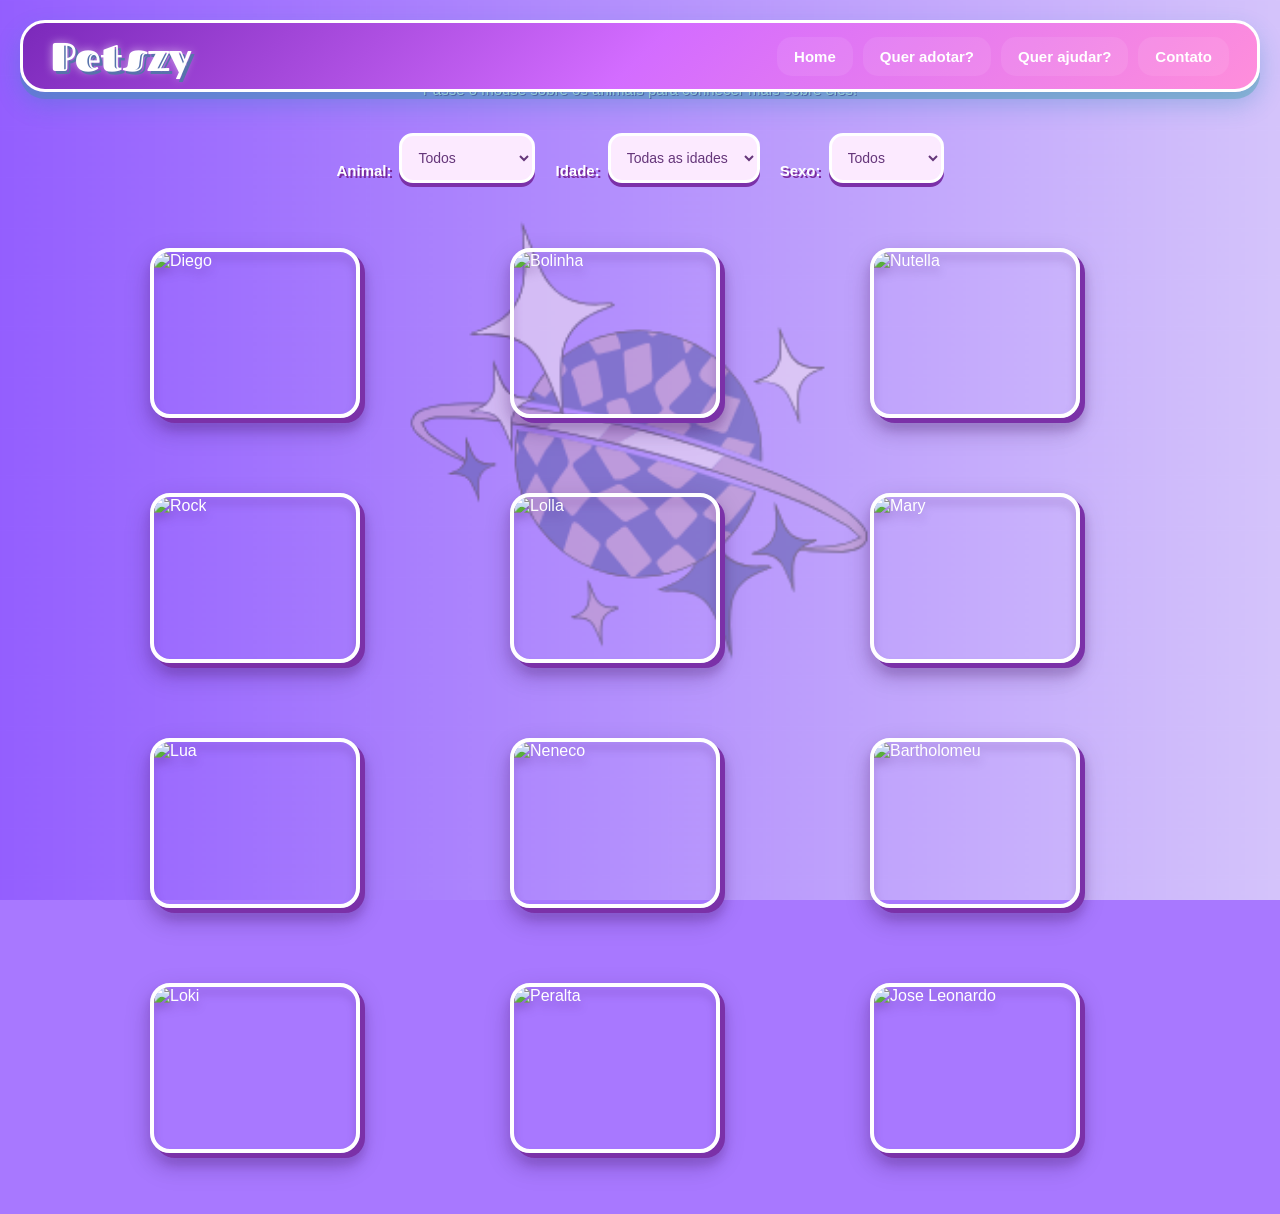
==== commit 9ad9f580: "queradotar.html" ====
--- a/queradotar.html
+++ b/queradotar.html
@@ -142,23 +142,23 @@
 
             <div class="animal"
                  data-tipo="cachorro"
-                 data-idade="2"
+                 data-idade="13"
                  data-sexo="macho">
 
                 <div class="foto">
 
                     <img
-                        src="https://images.unsplash.com/photo-1552053831-71594a27632d?auto=format&fit=crop&w=500&q=80"
-                        alt="Thor"
-                    >
-
-                </div>
-
-                <div class="popup">
-
-                    <h3>Thor 🐶</h3>
-
-                    <p><strong>Idade:</strong> 2 anos</p>
+                        src="c:\Users\YASMINGUERINOLINIEVI\Downloads\WhatsApp Image 2026-08-31 at 10.01.34.jpeg"
+                        alt="Diego"
+                    >
+
+                </div>
+
+                <div class="popup">
+
+                    <h3>Diego 🐶</h3>
+
+                    <p><strong>Idade:</strong> 13 anos</p>
 
                     <p><strong>Sexo:</strong> Macho</p>
 
@@ -166,10 +166,10 @@
 
                     <p>
                         <strong>Personalidade:</strong>
-                        Brincalhão, carinhoso e muito animado.
-                    </p>
-
-                    <button onclick="adotar('Thor')">
+                        Preguiçoso, carinhoso e muito calmo.
+                    </p>
+
+                    <button onclick="adotar('Diego')">
                         QUERO ADOTAR ❤️
                     </button>
 
@@ -183,116 +183,116 @@
 
             <div class="animal"
                  data-tipo="cachorro"
-                 data-idade="4"
+                 data-idade="6"
+                 data-sexo="femea">
+
+                <div class="foto">
+
+                    <img
+                        src="c:\Users\YASMINGUERINOLINIEVI\Downloads\WhatsApp Image 2026-08-17 at 09.34.16 (1).jpeg"
+                        alt="Bolinha"
+                    >
+
+                </div>
+
+                <div class="popup">
+
+                    <h3>Bolinha 🐶</h3>
+
+                    <p><strong>Idade:</strong> 6 anos</p>
+
+                    <p><strong>Sexo:</strong> femea</p>
+
+                    <p><strong>Encontrada:</strong> Resgatado enquanto andava sozinho.</p>
+
+                    <p>
+                        <strong>Personalidade:</strong>
+                        Brincalhona, carinhosa e hiperativo.
+                    </p>
+
+                    <button onclick="adotar('Bolinha')">
+                        QUERO ADOTAR ❤️
+                    </button>
+
+                </div>
+
+            </div>
+
+
+
+            <!-- LUNA -->
+
+            <div class="animal"
+                 data-tipo="gato"
+                 data-idade="10"
+                 data-sexo="femea">
+
+                <div class="foto">
+
+                    <img
+                        src="c:\Users\YASMINGUERINOLINIEVI\Downloads\WhatsApp Image 2026-08-31 at 09.59.05.jpeg"
+                        alt="Nutella"
+                    >
+
+                </div>
+
+                <div class="popup">
+
+                    <h3>Nutella 🐱</h3>
+
+                    <p><strong>Idade:</strong> 10 anos</p>
+
+                    <p><strong>Sexo:</strong> Fêmea</p>
+
+                    <p><strong>Encontrada:</strong> Em frente a uma casa.</p>
+
+                    <p>
+                        <strong>Personalidade:</strong>
+                        Curiosa, carinhosa e brincalhona.
+                    </p>
+
+                    <button onclick="adotar('Nutella')">
+                        QUERO ADOTAR ❤️
+                    </button>
+
+                </div>
+
+            </div>
+
+
+
+            <!-- SIMBA -->
+
+            <div class="animal"
+                 data-tipo="cachorro"
+                 data-idade="8"
                  data-sexo="macho">
 
                 <div class="foto">
 
                     <img
-                        src="https://images.unsplash.com/photo-1517849845537-4d257902454a?auto=format&fit=crop&w=500&q=80"
-                        alt="Bob"
-                    >
-
-                </div>
-
-                <div class="popup">
-
-                    <h3>Bob 🐶</h3>
-
-                    <p><strong>Idade:</strong> 4 anos</p>
+                        src="c:\Users\YASMINGUERINOLINIEVI\Downloads\WhatsApp Image 2026-08-31 at 09.47.46.jpeg"
+                        alt="Rock"
+                    >
+
+                </div>
+
+                <div class="popup">
+
+                    <h3>Rock 🐶</h3>
+
+                    <p><strong>Idade:</strong> 8 anos</p>
 
                     <p><strong>Sexo:</strong> Macho</p>
 
-                    <p><strong>Encontrado:</strong> Resgatado enquanto andava sozinho.</p>
-
-                    <p>
-                        <strong>Personalidade:</strong>
-                        Tranquilo, companheiro e obediente.
-                    </p>
-
-                    <button onclick="adotar('Bob')">
-                        QUERO ADOTAR ❤️
-                    </button>
-
-                </div>
-
-            </div>
-
-
-
-            <!-- LUNA -->
-
-            <div class="animal"
-                 data-tipo="gato"
-                 data-idade="1"
-                 data-sexo="femea">
-
-                <div class="foto">
-
-                    <img
-                        src="https://images.unsplash.com/photo-1574158622682-e40e69881006?auto=format&fit=crop&w=500&q=80"
-                        alt="Luna"
-                    >
-
-                </div>
-
-                <div class="popup">
-
-                    <h3>Luna 🐱</h3>
-
-                    <p><strong>Idade:</strong> 1 ano</p>
-
-                    <p><strong>Sexo:</strong> Fêmea</p>
-
-                    <p><strong>Encontrada:</strong> Em frente a uma casa.</p>
-
-                    <p>
-                        <strong>Personalidade:</strong>
-                        Curiosa, carinhosa e brincalhona.
-                    </p>
-
-                    <button onclick="adotar('Luna')">
-                        QUERO ADOTAR ❤️
-                    </button>
-
-                </div>
-
-            </div>
-
-
-
-            <!-- SIMBA -->
-
-            <div class="animal"
-                 data-tipo="gato"
-                 data-idade="3"
-                 data-sexo="macho">
-
-                <div class="foto">
-
-                    <img
-                        src="https://images.unsplash.com/photo-1561948955-570b270e7c36?auto=format&fit=crop&w=500&q=80"
-                        alt="Simba"
-                    >
-
-                </div>
-
-                <div class="popup">
-
-                    <h3>Simba 🐱</h3>
-
-                    <p><strong>Idade:</strong> 3 anos</p>
-
-                    <p><strong>Sexo:</strong> Macho</p>
-
                     <p><strong>Encontrado:</strong> Próximo ao abrigo.</p>
 
                     <p>
                         <strong>Personalidade:</strong>
-                        Calmo, independente e carinhoso.
-                    </p>
-
-                    <button onclick="adotar('Simba')">
+                        Timido, brincalhão e manhoso.
+                    </p>
+
+                    <button onclick="adotar('Rock')">
                         QUERO ADOTAR ❤️
                     </button>
 
@@ -303,119 +303,119 @@
 
 
             <!-- MEL -->
-
-            <div class="animal"
-                 data-tipo="cachorro"
-                 data-idade="3"
-                 data-sexo="femea">
-
-                <div class="foto">
-
-                    <img
-                        src="https://images.unsplash.com/photo-1543466835-00a7907e9de1?auto=format&fit=crop&w=500&q=80"
-                        alt="Mel"
-                    >
-
-                </div>
-
-                <div class="popup">
-
-                    <h3>Mel 🐶</h3>
-
-                    <p><strong>Idade:</strong> 3 anos</p>
-
-                    <p><strong>Sexo:</strong> Fêmea</p>
-
-                    <p><strong>Encontrada:</strong> Próxima a uma estrada.</p>
-
-                    <p>
-                        <strong>Personalidade:</strong>
-                        Dócil, alegre e muito carinhosa.
-                    </p>
-
-                    <button onclick="adotar('Mel')">
-                        QUERO ADOTAR ❤️
-                    </button>
-
-                </div>
-
-            </div>
-
-
-
-            <!-- NINA -->
-
-            <div class="animal"
-                 data-tipo="gato"
-                 data-idade="2"
-                 data-sexo="femea">
-
-                <div class="foto">
-
-                    <img
-                        src="https://images.unsplash.com/photo-1519052537078-e6302a4968d4?auto=format&fit=crop&w=500&q=80"
-                        alt="Nina"
-                    >
-
-                </div>
-
-                <div class="popup">
-
-                    <h3>Nina 🐱</h3>
-
-                    <p><strong>Idade:</strong> 2 anos</p>
-
-                    <p><strong>Sexo:</strong> Fêmea</p>
-
-                    <p><strong>Encontrada:</strong> Em um terreno vazio.</p>
-
-                    <p>
-                        <strong>Personalidade:</strong>
-                        Tranquila, carinhosa e tímida.
-                    </p>
-
-                    <button onclick="adotar('Nina')">
-                        QUERO ADOTAR ❤️
-                    </button>
-
-                </div>
-
-            </div>
-
-
-
-            <!-- MAX -->
 
             <div class="animal"
                  data-tipo="cachorro"
                  data-idade="7"
-                 data-sexo="macho">
-
-                <div class="foto">
-
-                    <img
-                        src="https://images.unsplash.com/photo-1548199973-03cce0bbc87b?auto=format&fit=crop&w=500&q=80"
-                        alt="Max"
-                    >
-
-                </div>
-
-                <div class="popup">
-
-                    <h3>Max 🐶</h3>
+                 data-sexo="femea">
+
+                <div class="foto">
+
+                    <img
+                        src="c:\Users\YASMINGUERINOLINIEVI\Downloads\WhatsApp Image 2026-08-31 at 09.49.53.jpeg"
+                        alt="Lolla"
+                    >
+
+                </div>
+
+                <div class="popup">
+
+                    <h3>Lolla 🐶</h3>
 
                     <p><strong>Idade:</strong> 7 anos</p>
 
-                    <p><strong>Sexo:</strong> Macho</p>
-
-                    <p><strong>Encontrado:</strong> Próximo a um parque.</p>
-
-                    <p>
-                        <strong>Personalidade:</strong>
-                        Calmo, carinhoso e muito companheiro.
-                    </p>
-
-                    <button onclick="adotar('Max')">
+                    <p><strong>Sexo:</strong> Fêmea</p>
+
+                    <p><strong>Encontrada:</strong> Próxima a uma estrada.</p>
+
+                    <p>
+                        <strong>Personalidade:</strong>
+                        Dócil, alegre e muito carente.
+                    </p>
+
+                    <button onclick="adotar('Lolla')">
+                        QUERO ADOTAR ❤️
+                    </button>
+
+                </div>
+
+            </div>
+
+
+
+            <!-- MARY --->
+
+            <div class="animal"
+                 data-tipo="gato"
+                 data-idade="12"
+                 data-sexo="femea">
+
+                <div class="foto">
+
+                    <img
+                        src="c:\Users\YASMINGUERINOLINIEVI\Downloads\WhatsApp Image 2026-08-31 at 09.45.41.jpeg"
+                        alt="Mary"
+                    >
+
+                </div>
+
+                <div class="popup">
+
+                    <h3>Mary 🐱</h3>
+
+                    <p><strong>Idade:</strong> 12 anos</p>
+
+                    <p><strong>Sexo:</strong> Fêmea</p>
+
+                    <p><strong>Encontrada:</strong> Em um terreno vazio.</p>
+
+                    <p>
+                        <strong>Personalidade:</strong>
+                        Tranquila, carinhosa e tímida.
+                    </p>
+
+                    <button onclick="adotar('Mary')">
+                        QUERO ADOTAR ❤️
+                    </button>
+
+                </div>
+
+            </div>
+
+
+
+            <!-- LUA -->
+
+            <div class="animal"
+                 data-tipo="cachorro"
+                 data-idade="5"
+                 data-sexo="femea">
+
+                <div class="foto">
+
+                    <img
+                        src="c:\Users\YASMINGUERINOLINIEVI\Downloads\WhatsApp Image 2026-08-17 at 09.31.54.jpeg"
+                        alt="Lua"
+                    >
+
+                </div>
+
+                <div class="popup">
+
+                    <h3>Lua 🐶</h3>
+
+                    <p><strong>Idade:</strong> 5 anos</p>
+
+                    <p><strong>Sexo:</strong> femea</p>
+
+                    <p><strong>Encontrada:</strong> Próxima a um parque.</p>
+
+                    <p>
+                        <strong>Personalidade:</strong>
+                        Calma, carinhosa e muito companheira.
+                    </p>
+
+                    <button onclick="adotar('Lua')">
                         QUERO ADOTAR ❤️
                     </button>
 
@@ -435,15 +435,15 @@
                 <div class="foto">
 
                     <img
-                        src="https://images.unsplash.com/photo-1583511655857-d19b40a7a54e?auto=format&fit=crop&w=500&q=80"
-                        alt="Toby"
-                    >
-
-                </div>
-
-                <div class="popup">
-
-                    <h3>Toby 🐶</h3>
+                        src="c:\Users\YASMINGUERINOLINIEVI\Downloads\WhatsApp Image 2026-08-17 at 09.24.41.jpeg"
+                        alt="Neneco"
+                    >
+
+                </div>
+
+                <div class="popup">
+
+                    <h3>Neneco 🐶</h3>
 
                     <p><strong>Idade:</strong> 1 ano</p>
 
@@ -456,7 +456,7 @@
                         Alegre, brincalhão e muito dócil.
                     </p>
 
-                    <button onclick="adotar('Toby')">
+                    <button onclick="adotar('Neneco')">
                         QUERO ADOTAR ❤️
                     </button>
 
@@ -470,23 +470,23 @@
 
             <div class="animal"
                  data-tipo="cachorro"
-                 data-idade="10"
+                 data-idade="2"
                  data-sexo="macho">
 
                 <div class="foto">
 
                     <img
-                        src="https://images.unsplash.com/photo-1558788353-f76d92427f16?auto=format&fit=crop&w=500&q=80"
-                        alt="Duke"
-                    >
-
-                </div>
-
-                <div class="popup">
-
-                    <h3>Duke 🐶</h3>
-
-                    <p><strong>Idade:</strong> 10 anos</p>
+                        src="c:\Users\YASMINGUERINOLINIEVI\Downloads\WhatsApp Image 2026-08-17 at 09.47.21.jpeg"
+                        alt="Bartholomeu"
+                    >
+
+                </div>
+
+                <div class="popup">
+
+                    <h3>Bartholomeu 🐶</h3>
+
+                    <p><strong>Idade:</strong> 2 anos</p>
 
                     <p><strong>Sexo:</strong> Macho</p>
 
@@ -497,7 +497,7 @@
                         Tranquilo, gentil e carinhoso.
                     </p>
 
-                    <button onclick="adotar('Duke')">
+                    <button onclick="adotar('Bartholomeu')">
                         QUERO ADOTAR ❤️
                     </button>
 
@@ -511,34 +511,34 @@
 
             <div class="animal"
                  data-tipo="gato"
-                 data-idade="5"
-                 data-sexo="femea">
-
-                <div class="foto">
-
-                    <img
-                        src="https://images.unsplash.com/photo-1495360010541-f48722b34f7d?auto=format&fit=crop&w=500&q=80"
-                        alt="Mia"
-                    >
-
-                </div>
-
-                <div class="popup">
-
-                    <h3>Mia 🐱</h3>
-
-                    <p><strong>Idade:</strong> 5 anos</p>
-
-                    <p><strong>Sexo:</strong> Fêmea</p>
-
-                    <p><strong>Encontrada:</strong> Em uma praça.</p>
-
-                    <p>
-                        <strong>Personalidade:</strong>
-                        Carinhosa, tranquila e independente.
-                    </p>
-
-                    <button onclick="adotar('Mia')">
+                 data-idade="3"
+                 data-sexo="Macho">
+
+                <div class="foto">
+
+                    <img
+                        src="c:\Users\YASMINGUERINOLINIEVI\Downloads\WhatsApp Image 2026-08-31 at 09.31.11.jpeg"
+                        alt="Loki"
+                    >
+
+                </div>
+
+                <div class="popup">
+
+                    <h3>Loki 🐱</h3>
+
+                    <p><strong>Idade:</strong> 3 anos</p>
+
+                    <p><strong>Sexo:</strong> Macho</p>
+
+                    <p><strong>Encontrado:</strong> Em uma praça.</p>
+
+                    <p>
+                        <strong>Personalidade:</strong>
+                        Carinhoso, tranquilo e independente. Gosta de fugir
+                    </p>
+
+                    <button onclick="adotar('Loki')">
                         QUERO ADOTAR ❤️
                     </button>
 
@@ -552,23 +552,23 @@
 
             <div class="animal"
                  data-tipo="gato"
-                 data-idade="8"
+                 data-idade="1"
                  data-sexo="macho">
 
                 <div class="foto">
 
                     <img
-                        src="https://images.unsplash.com/photo-1518791841217-8f162f1e1131?auto=format&fit=crop&w=500&q=80"
-                        alt="Oliver"
-                    >
-
-                </div>
-
-                <div class="popup">
-
-                    <h3>Oliver 🐱</h3>
-
-                    <p><strong>Idade:</strong> 8 anos</p>
+                        src="c:\Users\YASMINGUERINOLINIEVI\Downloads\WhatsApp Image 2026-08-17 at 09.47.53.jpeg"
+                        alt="Peralta"
+                    >
+
+                </div>
+
+                <div class="popup">
+
+                    <h3>Peralta 🐱</h3>
+
+                    <p><strong>Idade:</strong> 1 ano</p>
 
                     <p><strong>Sexo:</strong> Macho</p>
 
@@ -579,7 +579,7 @@
                         Calmo, amigável e carinhoso.
                     </p>
 
-                    <button onclick="adotar('Oliver')">
+                    <button onclick="adotar('Peralta')">
                         QUERO ADOTAR ❤️
                     </button>
 
@@ -593,23 +593,23 @@
 
             <div class="animal"
                  data-tipo="gato"
-                 data-idade="11"
+                 data-idade="1"
                  data-sexo="macho">
 
                 <div class="foto">
 
                     <img
-                        src="https://images.unsplash.com/photo-1573865526739-10659fec78a5?auto=format&fit=crop&w=500&q=80"
-                        alt="Tom"
-                    >
-
-                </div>
-
-                <div class="popup">
-
-                    <h3>Tom 🐱</h3>
-
-                    <p><strong>Idade:</strong> 11 anos</p>
+                        src="c:\Users\YASMINGUERINOLINIEVI\Downloads\WhatsApp Image 2026-08-17 at 09.57.06.jpeg"
+                        alt="Jose Leonardo"
+                    >
+
+                </div>
+
+                <div class="popup">
+
+                    <h3>Jose Leonardo 🐱</h3>
+
+                    <p><strong>Idade:</strong> 1 ano</p>
 
                     <p><strong>Sexo:</strong> Macho</p>
 
@@ -617,10 +617,10 @@
 
                     <p>
                         <strong>Personalidade:</strong>
-                        Muito tranquilo, dócil e companheiro.
-                    </p>
-
-                    <button onclick="adotar('Tom')">
+                        Bobalhão, hiperativo, gosta de correr.
+                    </p>
+
+                    <button onclick="adotar('Jose Leonardo')">
                         QUERO ADOTAR ❤️
                     </button>
 
@@ -650,7 +650,14 @@
 
         function adotar(nome) {
 
-            window.location.href = "login.html";
+            const numeroWhatsApp = "5516992944561";
+
+            const mensagem = `Olá! Gostaria de adotar o ${nome} 🐾❤️`;
+
+            const linkWhatsApp =
+                `https://wa.me/${numeroWhatsApp}?text=${encodeURIComponent(mensagem)}`;
+
+            window.open(linkWhatsApp, "_blank");
 
         }
 
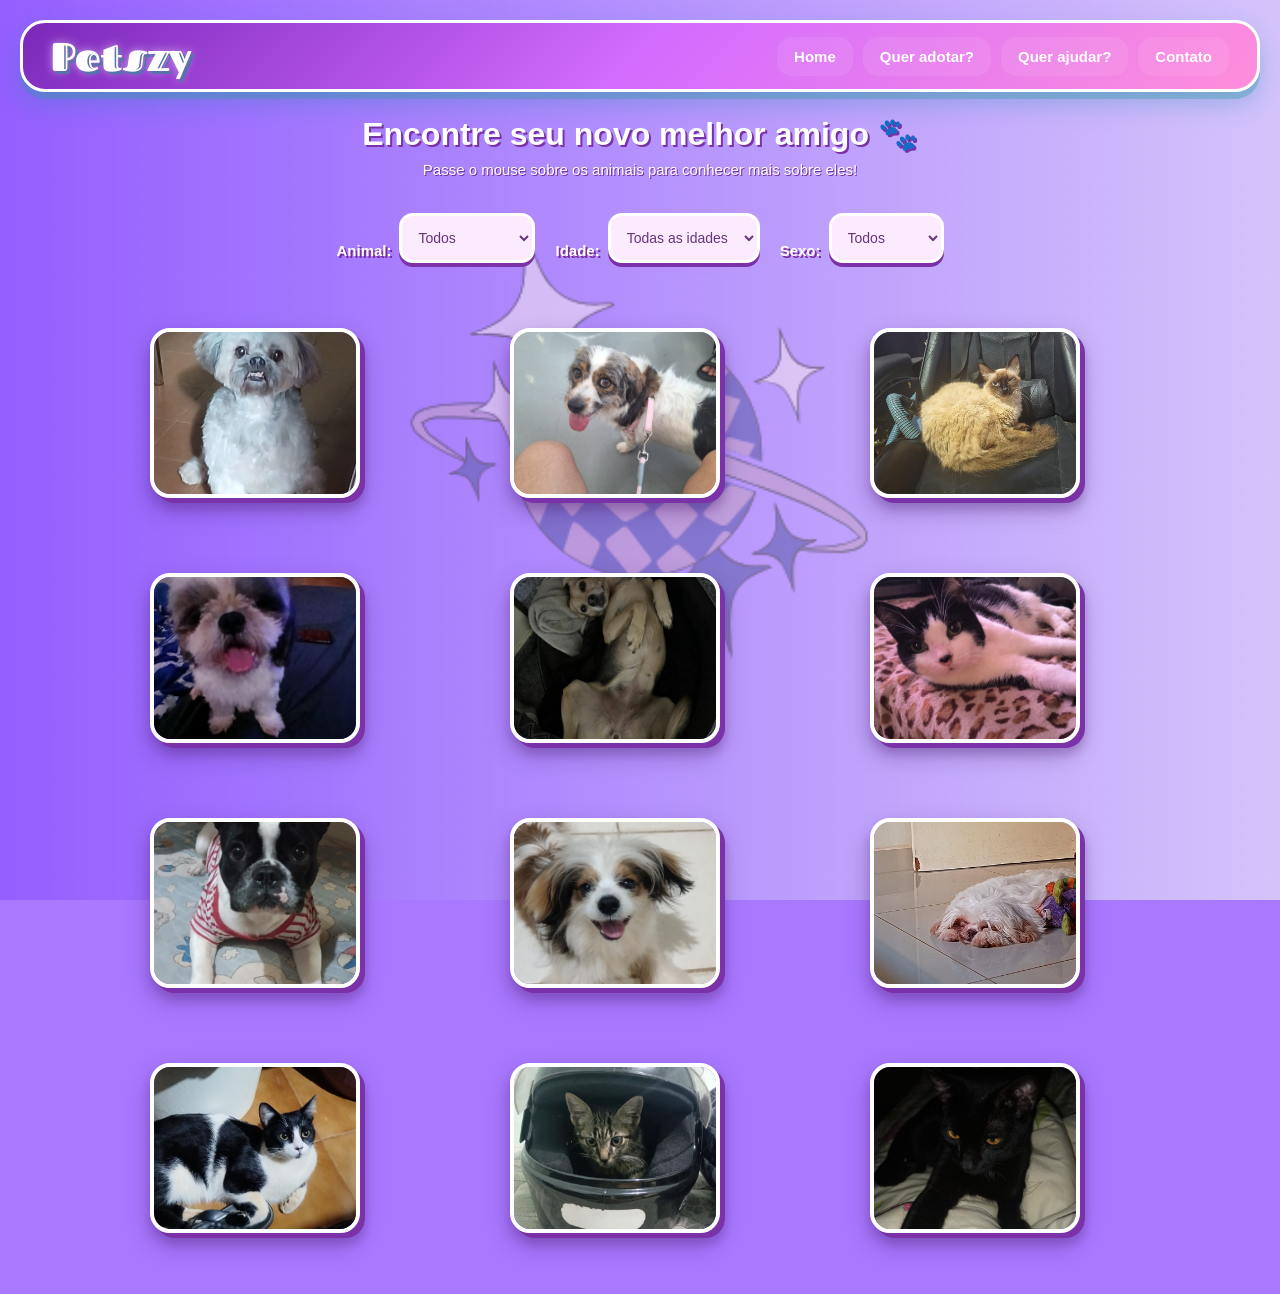
==== commit 6e153e59: "queradotar.html" ====
--- a/queradotar.html
+++ b/queradotar.html
@@ -2,59 +2,38 @@
 <html lang="pt-br">
 
 <head>
-
     <meta charset="UTF-8">
-
     <meta name="viewport" content="width=device-width, initial-scale=1.0">
 
     <title>Quer Adotar | Petszy</title>
 
     <link rel="preconnect" href="https://fonts.googleapis.com">
-
     <link rel="preconnect" href="https://fonts.gstatic.com" crossorigin>
-
     <link href="https://fonts.googleapis.com/css2?family=Fascinate+Inline&display=swap" rel="stylesheet">
 
     <link rel="stylesheet" href="style.css">
-
 </head>
 
-
 <body class="adotar">
 
-
-    <!-- CABEÇALHO -->
-
     <header class="adotar-header">
 
         <a href="#" class="logo">Petszy</a>
 
         <nav class="nav">
-
             <a href="index.html">Home</a>
-
             <a href="queradotar.html">Quer adotar?</a>
-
             <a href="querajudar.html">Quer ajudar?</a>
-
             <a href="contato.html">Contato</a>
-
         </nav>
 
-
         <div class="menu-hamburguer" onclick="abrirMenu()">
-
             <div class="linha"></div>
             <div class="linha"></div>
             <div class="linha"></div>
-
         </div>
 
     </header>
-
-
-
-    <!-- CONTEÚDO -->
 
     <section class="adotar">
 
@@ -64,606 +43,306 @@
             Passe o mouse sobre os animais para conhecer mais sobre eles!
         </p>
 
-
-
-        <!-- FILTROS -->
-
         <div class="filtros">
 
-            <!-- FILTRO ANIMAL -->
-
             <div class="filtro">
-
                 <label for="tipo-animal">Animal:</label>
 
                 <select id="tipo-animal" onchange="filtrarAnimais()">
-
                     <option value="todos">Todos</option>
-
                     <option value="cachorro">🐶 Cachorros</option>
-
                     <option value="gato">🐱 Gatos</option>
-
                 </select>
-
-            </div>
-
-
-            <!-- FILTRO IDADE -->
+            </div>
 
             <div class="filtro">
-
                 <label for="idade-animal">Idade:</label>
 
                 <select id="idade-animal" onchange="filtrarAnimais()">
-
                     <option value="todas">Todas as idades</option>
-
                     <option value="0-3">0 a 3 anos</option>
-
                     <option value="3-9">3 a 9 anos</option>
-
                     <option value="9-13">9 a 13 anos</option>
-
                 </select>
-
-            </div>
-
-
-            <!-- FILTRO SEXO -->
+            </div>
 
             <div class="filtro">
-
                 <label for="sexo-animal">Sexo:</label>
 
                 <select id="sexo-animal" onchange="filtrarAnimais()">
-
                     <option value="todos">Todos</option>
-
                     <option value="femea">♀ Fêmeas</option>
-
                     <option value="macho">♂ Machos</option>
-
                 </select>
-
             </div>
 
         </div>
 
-
-
-        <!-- ANIMAIS -->
-
         <div class="animais-container">
 
-
-
-            <!-- THOR -->
-
-            <div class="animal"
-                 data-tipo="cachorro"
-                 data-idade="13"
-                 data-sexo="macho">
-
-                <div class="foto">
-
-                    <img
-                        src="c:\Users\YASMINGUERINOLINIEVI\Downloads\WhatsApp Image 2026-08-31 at 10.01.34.jpeg"
-                        alt="Diego"
-                    >
-
-                </div>
-
-                <div class="popup">
-
+            <div class="animal" data-tipo="cachorro" data-idade="13" data-sexo="macho">
+
+                <div class="foto">
+                    <img src="img/WhatsApp Image 2026-08-31 at 10.01.34.jpeg" alt="Diego">
+                </div>
+
+                <div class="popup">
                     <h3>Diego 🐶</h3>
-
                     <p><strong>Idade:</strong> 13 anos</p>
-
-                    <p><strong>Sexo:</strong> Macho</p>
-
+                    <p><strong>Sexo:</strong> Macho</p>
                     <p><strong>Encontrado:</strong> Próximo a uma praça.</p>
-
-                    <p>
-                        <strong>Personalidade:</strong>
-                        Preguiçoso, carinhoso e muito calmo.
-                    </p>
+                    <p><strong>Personalidade:</strong> Preguiçoso, carinhoso e muito calmo.</p>
 
                     <button onclick="adotar('Diego')">
                         QUERO ADOTAR ❤️
                     </button>
-
-                </div>
-
-            </div>
-
-
-
-            <!-- BOB -->
-
-            <div class="animal"
-                 data-tipo="cachorro"
-                 data-idade="6"
-                 data-sexo="femea">
-
-                <div class="foto">
-
-                    <img
-                        src="c:\Users\YASMINGUERINOLINIEVI\Downloads\WhatsApp Image 2026-08-17 at 09.34.16 (1).jpeg"
-                        alt="Bolinha"
-                    >
-
-                </div>
-
-                <div class="popup">
-
+                </div>
+
+            </div>
+
+            <div class="animal" data-tipo="cachorro" data-idade="6" data-sexo="femea">
+
+                <div class="foto">
+                    <img src="img/WhatsApp Image 2026-08-17 at 09.34.16 (1).jpeg" alt="Bolinha">
+                </div>
+
+                <div class="popup">
                     <h3>Bolinha 🐶</h3>
-
                     <p><strong>Idade:</strong> 6 anos</p>
-
-                    <p><strong>Sexo:</strong> femea</p>
-
-                    <p><strong>Encontrada:</strong> Resgatado enquanto andava sozinho.</p>
-
-                    <p>
-                        <strong>Personalidade:</strong>
-                        Brincalhona, carinhosa e hiperativo.
-                    </p>
+                    <p><strong>Sexo:</strong> Fêmea</p>
+                    <p><strong>Encontrada:</strong> Resgatada enquanto andava sozinha.</p>
+                    <p><strong>Personalidade:</strong> Brincalhona, carinhosa e hiperativa.</p>
 
                     <button onclick="adotar('Bolinha')">
                         QUERO ADOTAR ❤️
                     </button>
-
-                </div>
-
-            </div>
-
-
-
-            <!-- LUNA -->
-
-            <div class="animal"
-                 data-tipo="gato"
-                 data-idade="10"
-                 data-sexo="femea">
-
-                <div class="foto">
-
-                    <img
-                        src="c:\Users\YASMINGUERINOLINIEVI\Downloads\WhatsApp Image 2026-08-31 at 09.59.05.jpeg"
-                        alt="Nutella"
-                    >
-
-                </div>
-
-                <div class="popup">
-
+                </div>
+
+            </div>
+
+            <div class="animal" data-tipo="gato" data-idade="10" data-sexo="femea">
+
+                <div class="foto">
+                    <img src="img/WhatsApp Image 2026-08-31 at 09.59.05.jpeg" alt="Nutella">
+                </div>
+
+                <div class="popup">
                     <h3>Nutella 🐱</h3>
-
                     <p><strong>Idade:</strong> 10 anos</p>
-
                     <p><strong>Sexo:</strong> Fêmea</p>
-
                     <p><strong>Encontrada:</strong> Em frente a uma casa.</p>
-
-                    <p>
-                        <strong>Personalidade:</strong>
-                        Curiosa, carinhosa e brincalhona.
-                    </p>
+                    <p><strong>Personalidade:</strong> Curiosa, carinhosa e brincalhona.</p>
 
                     <button onclick="adotar('Nutella')">
                         QUERO ADOTAR ❤️
                     </button>
-
-                </div>
-
-            </div>
-
-
-
-            <!-- SIMBA -->
-
-            <div class="animal"
-                 data-tipo="cachorro"
-                 data-idade="8"
-                 data-sexo="macho">
-
-                <div class="foto">
-
-                    <img
-                        src="c:\Users\YASMINGUERINOLINIEVI\Downloads\WhatsApp Image 2026-08-31 at 09.47.46.jpeg"
-                        alt="Rock"
-                    >
-
-                </div>
-
-                <div class="popup">
-
+                </div>
+
+            </div>
+
+            <div class="animal" data-tipo="cachorro" data-idade="8" data-sexo="macho">
+
+                <div class="foto">
+                    <img src="img/WhatsApp Image 2026-08-31 at 09.47.46.jpeg" alt="Rock">
+                </div>
+
+                <div class="popup">
                     <h3>Rock 🐶</h3>
-
                     <p><strong>Idade:</strong> 8 anos</p>
-
-                    <p><strong>Sexo:</strong> Macho</p>
-
+                    <p><strong>Sexo:</strong> Macho</p>
                     <p><strong>Encontrado:</strong> Próximo ao abrigo.</p>
-
-                    <p>
-                        <strong>Personalidade:</strong>
-                        Timido, brincalhão e manhoso.
-                    </p>
+                    <p><strong>Personalidade:</strong> Tímido, brincalhão e manhoso.</p>
 
                     <button onclick="adotar('Rock')">
                         QUERO ADOTAR ❤️
                     </button>
-
-                </div>
-
-            </div>
-
-
-
-            <!-- MEL -->
-
-            <div class="animal"
-                 data-tipo="cachorro"
-                 data-idade="7"
-                 data-sexo="femea">
-
-                <div class="foto">
-
-                    <img
-                        src="c:\Users\YASMINGUERINOLINIEVI\Downloads\WhatsApp Image 2026-08-31 at 09.49.53.jpeg"
-                        alt="Lolla"
-                    >
-
-                </div>
-
-                <div class="popup">
-
+                </div>
+
+            </div>
+
+            <div class="animal" data-tipo="cachorro" data-idade="7" data-sexo="femea">
+
+                <div class="foto">
+                    <img src="img/WhatsApp Image 2026-08-31 at 09.49.53.jpeg" alt="Lolla">
+                </div>
+
+                <div class="popup">
                     <h3>Lolla 🐶</h3>
-
                     <p><strong>Idade:</strong> 7 anos</p>
-
                     <p><strong>Sexo:</strong> Fêmea</p>
-
                     <p><strong>Encontrada:</strong> Próxima a uma estrada.</p>
-
-                    <p>
-                        <strong>Personalidade:</strong>
-                        Dócil, alegre e muito carente.
-                    </p>
+                    <p><strong>Personalidade:</strong> Dócil, alegre e muito carente.</p>
 
                     <button onclick="adotar('Lolla')">
                         QUERO ADOTAR ❤️
                     </button>
-
-                </div>
-
-            </div>
-
-
-
-            <!-- MARY --->
-
-            <div class="animal"
-                 data-tipo="gato"
-                 data-idade="12"
-                 data-sexo="femea">
-
-                <div class="foto">
-
-                    <img
-                        src="c:\Users\YASMINGUERINOLINIEVI\Downloads\WhatsApp Image 2026-08-31 at 09.45.41.jpeg"
-                        alt="Mary"
-                    >
-
-                </div>
-
-                <div class="popup">
-
+                </div>
+
+            </div>
+
+            <div class="animal" data-tipo="gato" data-idade="12" data-sexo="femea">
+
+                <div class="foto">
+                    <img src="img/WhatsApp Image 2026-08-31 at 09.45.41.jpeg" alt="Mary">
+                </div>
+
+                <div class="popup">
                     <h3>Mary 🐱</h3>
-
                     <p><strong>Idade:</strong> 12 anos</p>
-
                     <p><strong>Sexo:</strong> Fêmea</p>
-
                     <p><strong>Encontrada:</strong> Em um terreno vazio.</p>
-
-                    <p>
-                        <strong>Personalidade:</strong>
-                        Tranquila, carinhosa e tímida.
-                    </p>
+                    <p><strong>Personalidade:</strong> Tranquila, carinhosa e tímida.</p>
 
                     <button onclick="adotar('Mary')">
                         QUERO ADOTAR ❤️
                     </button>
-
-                </div>
-
-            </div>
-
-
-
-            <!-- LUA -->
-
-            <div class="animal"
-                 data-tipo="cachorro"
-                 data-idade="5"
-                 data-sexo="femea">
-
-                <div class="foto">
-
-                    <img
-                        src="c:\Users\YASMINGUERINOLINIEVI\Downloads\WhatsApp Image 2026-08-17 at 09.31.54.jpeg"
-                        alt="Lua"
-                    >
-
-                </div>
-
-                <div class="popup">
-
+                </div>
+
+            </div>
+
+            <div class="animal" data-tipo="cachorro" data-idade="5" data-sexo="femea">
+
+                <div class="foto">
+                    <img src="img/WhatsApp Image 2026-08-17 at 09.31.54.jpeg" alt="Lua">
+                </div>
+
+                <div class="popup">
                     <h3>Lua 🐶</h3>
-
                     <p><strong>Idade:</strong> 5 anos</p>
-
-                    <p><strong>Sexo:</strong> femea</p>
-
+                    <p><strong>Sexo:</strong> Fêmea</p>
                     <p><strong>Encontrada:</strong> Próxima a um parque.</p>
-
-                    <p>
-                        <strong>Personalidade:</strong>
-                        Calma, carinhosa e muito companheira.
-                    </p>
+                    <p><strong>Personalidade:</strong> Calma, carinhosa e muito companheira.</p>
 
                     <button onclick="adotar('Lua')">
                         QUERO ADOTAR ❤️
                     </button>
-
-                </div>
-
-            </div>
-
-
-
-            <!-- TOBY -->
-
-            <div class="animal"
-                 data-tipo="cachorro"
-                 data-idade="1"
-                 data-sexo="macho">
-
-                <div class="foto">
-
-                    <img
-                        src="c:\Users\YASMINGUERINOLINIEVI\Downloads\WhatsApp Image 2026-08-17 at 09.24.41.jpeg"
-                        alt="Neneco"
-                    >
-
-                </div>
-
-                <div class="popup">
-
+                </div>
+
+            </div>
+
+            <div class="animal" data-tipo="cachorro" data-idade="1" data-sexo="macho">
+
+                <div class="foto">
+                    <img src="img/WhatsApp Image 2026-08-17 at 09.24.41.jpeg" alt="Neneco">
+                </div>
+
+                <div class="popup">
                     <h3>Neneco 🐶</h3>
-
                     <p><strong>Idade:</strong> 1 ano</p>
-
-                    <p><strong>Sexo:</strong> Macho</p>
-
+                    <p><strong>Sexo:</strong> Macho</p>
                     <p><strong>Encontrado:</strong> Resgatado de uma rua movimentada.</p>
-
-                    <p>
-                        <strong>Personalidade:</strong>
-                        Alegre, brincalhão e muito dócil.
-                    </p>
+                    <p><strong>Personalidade:</strong> Alegre, brincalhão e muito dócil.</p>
 
                     <button onclick="adotar('Neneco')">
                         QUERO ADOTAR ❤️
                     </button>
-
-                </div>
-
-            </div>
-
-
-
-            <!-- DUKE -->
-
-            <div class="animal"
-                 data-tipo="cachorro"
-                 data-idade="2"
-                 data-sexo="macho">
-
-                <div class="foto">
-
-                    <img
-                        src="c:\Users\YASMINGUERINOLINIEVI\Downloads\WhatsApp Image 2026-08-17 at 09.47.21.jpeg"
-                        alt="Bartholomeu"
-                    >
-
-                </div>
-
-                <div class="popup">
-
+                </div>
+
+            </div>
+
+            <div class="animal" data-tipo="cachorro" data-idade="2" data-sexo="macho">
+
+                <div class="foto">
+                    <img src="img/WhatsApp Image 2026-08-17 at 09.47.21.jpeg" alt="Bartholomeu">
+                </div>
+
+                <div class="popup">
                     <h3>Bartholomeu 🐶</h3>
-
                     <p><strong>Idade:</strong> 2 anos</p>
-
-                    <p><strong>Sexo:</strong> Macho</p>
-
+                    <p><strong>Sexo:</strong> Macho</p>
                     <p><strong>Encontrado:</strong> Próximo a uma residência.</p>
-
-                    <p>
-                        <strong>Personalidade:</strong>
-                        Tranquilo, gentil e carinhoso.
-                    </p>
+                    <p><strong>Personalidade:</strong> Tranquilo, gentil e carinhoso.</p>
 
                     <button onclick="adotar('Bartholomeu')">
                         QUERO ADOTAR ❤️
                     </button>
-
-                </div>
-
-            </div>
-
-
-
-            <!-- MIA -->
-
-            <div class="animal"
-                 data-tipo="gato"
-                 data-idade="3"
-                 data-sexo="Macho">
-
-                <div class="foto">
-
-                    <img
-                        src="c:\Users\YASMINGUERINOLINIEVI\Downloads\WhatsApp Image 2026-08-31 at 09.31.11.jpeg"
-                        alt="Loki"
-                    >
-
-                </div>
-
-                <div class="popup">
-
+                </div>
+
+            </div>
+
+            <div class="animal" data-tipo="gato" data-idade="3" data-sexo="macho">
+
+                <div class="foto">
+                    <img src="img/WhatsApp Image 2026-08-31 at 09.31.11.jpeg" alt="Loki">
+                </div>
+
+                <div class="popup">
                     <h3>Loki 🐱</h3>
-
                     <p><strong>Idade:</strong> 3 anos</p>
-
-                    <p><strong>Sexo:</strong> Macho</p>
-
+                    <p><strong>Sexo:</strong> Macho</p>
                     <p><strong>Encontrado:</strong> Em uma praça.</p>
-
-                    <p>
-                        <strong>Personalidade:</strong>
-                        Carinhoso, tranquilo e independente. Gosta de fugir
-                    </p>
+                    <p><strong>Personalidade:</strong> Carinhoso, tranquilo e independente. Gosta de fugir.</p>
 
                     <button onclick="adotar('Loki')">
                         QUERO ADOTAR ❤️
                     </button>
-
-                </div>
-
-            </div>
-
-
-
-            <!-- OLIVER -->
-
-            <div class="animal"
-                 data-tipo="gato"
-                 data-idade="1"
-                 data-sexo="macho">
-
-                <div class="foto">
-
-                    <img
-                        src="c:\Users\YASMINGUERINOLINIEVI\Downloads\WhatsApp Image 2026-08-17 at 09.47.53.jpeg"
-                        alt="Peralta"
-                    >
-
-                </div>
-
-                <div class="popup">
-
+                </div>
+
+            </div>
+
+            <div class="animal" data-tipo="gato" data-idade="1" data-sexo="macho">
+
+                <div class="foto">
+                    <img src="img/WhatsApp Image 2026-08-17 at 09.47.53.jpeg" alt="Peralta">
+                </div>
+
+                <div class="popup">
                     <h3>Peralta 🐱</h3>
-
                     <p><strong>Idade:</strong> 1 ano</p>
-
-                    <p><strong>Sexo:</strong> Macho</p>
-
+                    <p><strong>Sexo:</strong> Macho</p>
                     <p><strong>Encontrado:</strong> Próximo a uma escola.</p>
-
-                    <p>
-                        <strong>Personalidade:</strong>
-                        Calmo, amigável e carinhoso.
-                    </p>
+                    <p><strong>Personalidade:</strong> Calmo, amigável e carinhoso.</p>
 
                     <button onclick="adotar('Peralta')">
                         QUERO ADOTAR ❤️
                     </button>
-
-                </div>
-
-            </div>
-
-
-
-            <!-- TOM -->
-
-            <div class="animal"
-                 data-tipo="gato"
-                 data-idade="1"
-                 data-sexo="macho">
-
-                <div class="foto">
-
-                    <img
-                        src="c:\Users\YASMINGUERINOLINIEVI\Downloads\WhatsApp Image 2026-08-17 at 09.57.06.jpeg"
-                        alt="Jose Leonardo"
-                    >
-
-                </div>
-
-                <div class="popup">
-
+                </div>
+
+            </div>
+
+            <div class="animal" data-tipo="gato" data-idade="1" data-sexo="macho">
+
+                <div class="foto">
+                    <img src="img/WhatsApp Image 2026-08-17 at 09.57.06.jpeg" alt="Jose Leonardo">
+                </div>
+
+                <div class="popup">
                     <h3>Jose Leonardo 🐱</h3>
-
                     <p><strong>Idade:</strong> 1 ano</p>
-
-                    <p><strong>Sexo:</strong> Macho</p>
-
+                    <p><strong>Sexo:</strong> Macho</p>
                     <p><strong>Encontrado:</strong> Próximo a uma casa abandonada.</p>
-
-                    <p>
-                        <strong>Personalidade:</strong>
-                        Bobalhão, hiperativo, gosta de correr.
-                    </p>
+                    <p><strong>Personalidade:</strong> Bobalhão, hiperativo, gosta de correr.</p>
 
                     <button onclick="adotar('Jose Leonardo')">
                         QUERO ADOTAR ❤️
                     </button>
-
-                </div>
-
-            </div>
-
+                </div>
+
+            </div>
 
         </div>
 
     </section>
 
-
-
     <script>
 
-
         function abrirMenu() {
-
             const nav = document.querySelector('.nav');
-
             nav.classList.toggle('ativo');
-
         }
 
-
-
         function adotar(nome) {
 
             const numeroWhatsApp = "5516992944561";
 
-            const mensagem = `Olá! Gostaria de adotar o ${nome} 🐾❤️`;
+            const mensagem =
+                `Olá! Gostaria de adotar o ${nome} 🐾❤️`;
 
             const linkWhatsApp =
                 `https://wa.me/${numeroWhatsApp}?text=${encodeURIComponent(mensagem)}`;
 
             window.open(linkWhatsApp, "_blank");
-
         }
-
-
-
-        /* FILTRO DOS ANIMAIS */
 
         function filtrarAnimais() {
 
@@ -676,11 +355,9 @@
             const sexoSelecionado =
                 document.getElementById("sexo-animal").value;
 
-
             const animais =
                 document.querySelectorAll(".animal");
 
-
             animais.forEach(function(animal) {
 
                 const tipo =
@@ -692,98 +369,60 @@
                 const sexo =
                     animal.getAttribute("data-sexo");
 
-
                 let tipoCorreto = false;
-
                 let idadeCorreta = false;
-
                 let sexoCorreto = false;
-
-
-
-                /* TIPO */
 
                 if (
                     tipoSelecionado === "todos" ||
                     tipo === tipoSelecionado
                 ) {
-
                     tipoCorreto = true;
-
                 }
 
-
-
-                /* IDADE */
-
                 if (idadeSelecionada === "todas") {
 
                     idadeCorreta = true;
 
-                }
-
-                else if (idadeSelecionada === "0-3") {
+                } else if (idadeSelecionada === "0-3") {
 
                     idadeCorreta =
                         idade >= 0 && idade <= 3;
 
-                }
-
-                else if (idadeSelecionada === "3-9") {
+                } else if (idadeSelecionada === "3-9") {
 
                     idadeCorreta =
                         idade > 3 && idade <= 9;
 
-                }
-
-                else if (idadeSelecionada === "9-13") {
+                } else if (idadeSelecionada === "9-13") {
 
                     idadeCorreta =
                         idade > 9 && idade <= 13;
-
                 }
-
-
-
-                /* SEXO */
 
                 if (
                     sexoSelecionado === "todos" ||
                     sexo === sexoSelecionado
                 ) {
-
                     sexoCorreto = true;
-
                 }
-
-
-
-                /* MOSTRAR OU ESCONDER */
 
                 if (
                     tipoCorreto &&
                     idadeCorreta &&
                     sexoCorreto
                 ) {
-
                     animal.style.display = "block";
-
+                } else {
+                    animal.style.display = "none";
                 }
 
-                else {
-
-                    animal.style.display = "none";
-
-                }
-
             });
 
         }
 
-
     </script>
 
-
 </body>
 
 </html>
--- a/style.css
+++ b/style.css
@@ -4923,3 +4923,10 @@
         background-attachment: scroll !important;
     }
 }
+ /* ==========================================================
+   AJUSTE DO CONTEÚDO — PÁGINA QUER ADOTAR
+   ========================================================== */
+
+body.adotar > section.adotar {
+    padding-top: 80px;
+}
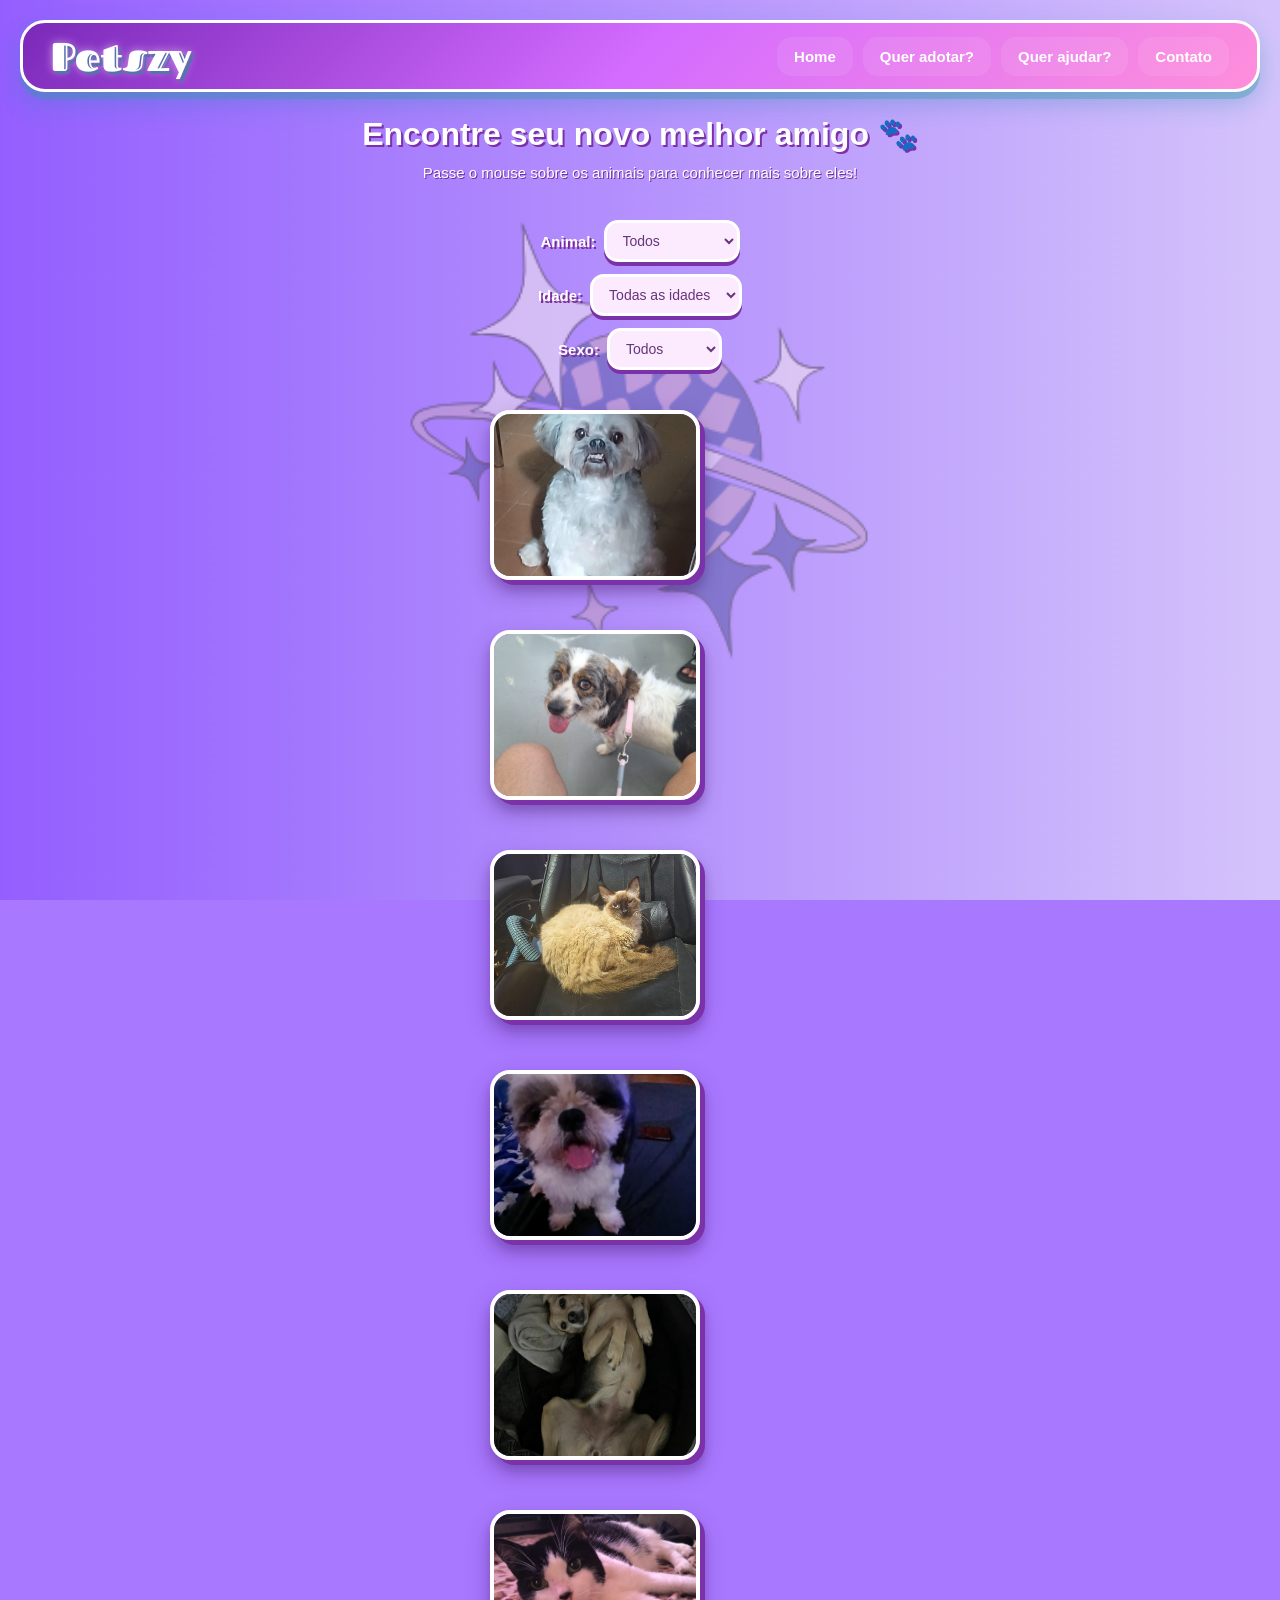
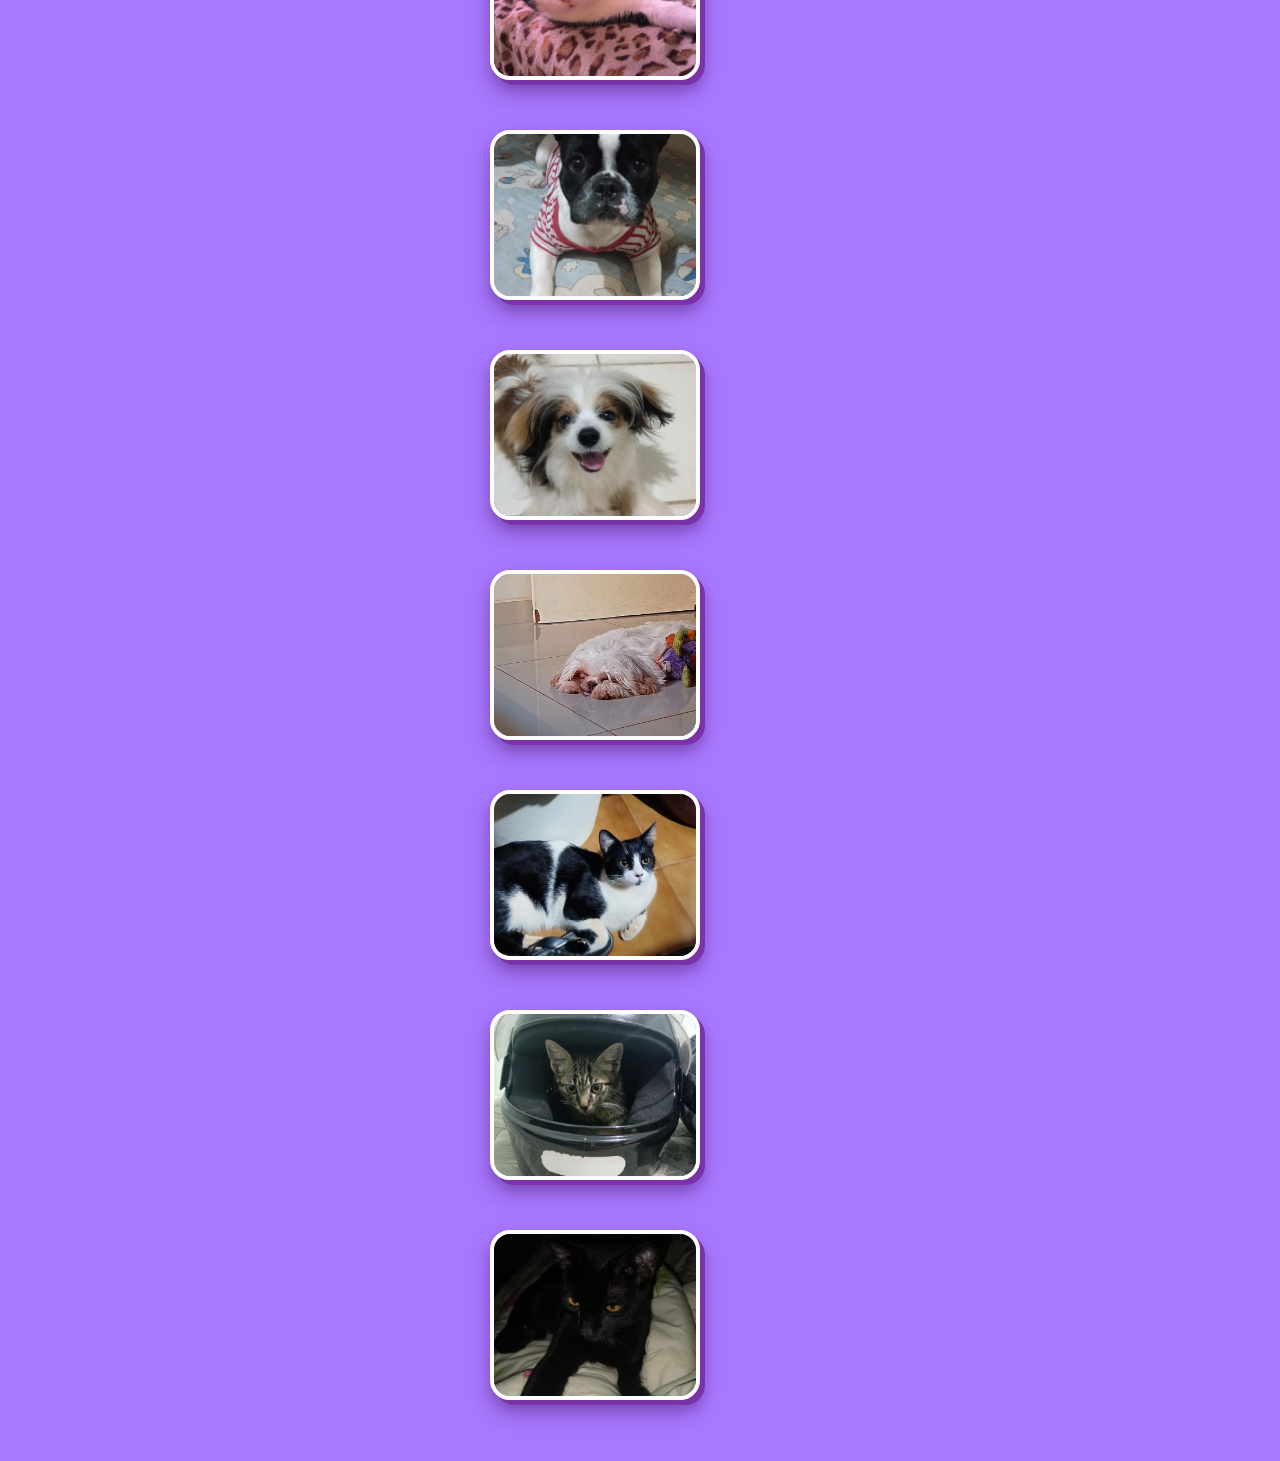
==== commit c5fae554: "Add files via upload" ====
--- a/style.css
+++ b/style.css
@@ -693,14 +693,6 @@
 
 }
 
-.pagamentos{
-
-    font-weight: bold;
-    line-height: 32px;
-    color: #222;
-
-}
-
 .lista{
 
     margin-top: 15px;
@@ -770,132 +762,7 @@
     }
 
 }
-/* ===================================
-   PAGAMENTO
-=================================== */
-
-.ajudar{
-    font-family: Arial, Helvetica, sans-serif;
-    background: linear-gradient(to bottom,#b8ffb3,#eefded);
-    min-height: 100vh;
-    margin: 0;
-    padding-top: 120px;
-}
-
-.caixa{
-    background: white;
-    width: 400px;
-    padding: 35px;
-    border-radius: 25px;
-    box-shadow: 0 10px 25px rgba(0,0,0,0.15);
-
-    margin: 0 auto;
-}
-
-h1{
-
-    text-align: center;
-    color: #5ca83b;
-    margin-bottom: 25px;
-
-}
-
-.valores{
-
-    display: flex;
-    gap: 10px;
-    flex-wrap: wrap;
-    margin-bottom: 25px;
-
-}
-
-.valor{
-
-    flex: 1;
-    min-width: 80px;
-    height: 50px;
-
-    border: none;
-    border-radius: 12px;
-
-    background: #6fcf4f;
-    color: white;
-
-    font-size: 18px;
-    font-weight: bold;
-
-    cursor: pointer;
-
-}
-
-select{
-
-    width: 100%;
-    height: 50px;
-
-    border-radius: 12px;
-    border: 2px solid #ccc;
-
-    padding: 10px;
-    margin-bottom: 25px;
-
-    font-size: 16px;
-
-}
-
-.btn-pagar{
-
-    width: 100%;
-    height: 50px;
-
-    border: none;
-    border-radius: 12px;
-
-    background: black;
-    color: white;
-
-    font-size: 18px;
-    font-weight: bold;
-
-    cursor: pointer;
-
-}
-
-.header-petszy{
-    width: 100%;
-    height: 85px;
-    background: #9be7a1;
-    display: flex;
-    justify-content: space-between;
-    align-items: center;
-    padding: 0 70px;
-    position: fixed;
-    top: 0;
-    left: 0;
-    z-index: 1000;
-    box-shadow: 0 2px 10px rgba(0,0,0,0.10);
-}
-
-.logo{
-    text-decoration: none;
-    font-family: "Fascinate Inline", system-ui;
-    font-size: 60px;
-    color: white;
-    line-height: 1;
-}
-
-.nav{
-    display: flex;
-    align-items: center;
-    gap: 75px;
-}
-
-.nav a{
-    text-decoration: none;
-    color: white;
-    font-size: 22px;
-    font-weight: 500;
-}
+
 /* ===================================
    CONTATO
 =================================== */
@@ -3444,40 +3311,6 @@
 }
 
 /* ==========================================================
-   PAGAMENTO
-   ========================================================== */
-
-.ajudar .caixa{
-    background: linear-gradient(145deg, #fff, #f2e4ff);
-    border: 4px solid #fff;
-    box-shadow:
-        0 8px 0 #8a63a8,
-        0 15px 30px rgba(40,60,55,.2);
-}
-
-.ajudar h1{
-    color: #76509a;
-    text-shadow: 2px 2px 0 #b7ff94;
-}
-
-.ajudar .valor{
-    background: linear-gradient(135deg, #66d85e, #b57de8);
-    border: 2px solid #fff;
-    box-shadow: 0 4px 0 #638a69;
-}
-
-.ajudar select{
-    border: 3px solid #c49bdc;
-    background: #fffaff;
-}
-
-.ajudar .btn-pagar{
-    background: linear-gradient(135deg, #202032, #8a4da9);
-    border: 3px solid #fff;
-    box-shadow: 0 5px 0 #51305f;
-}
-
-/* ==========================================================
    LOGIN — Y2K AZUL BEBÊ / ROSA
    ========================================================== */
 
@@ -3640,11 +3473,11 @@
    RESPONSIVO — CELULARES
    ========================================================== */
 
-@media (max-width: 700px){
-
-    body{
+  @media (max-width: 700px) {
+    body {
         overflow-x: hidden;
     }
+}
 
     /* HOME HEADER */
 
@@ -3904,29 +3737,6 @@
         padding: 30px 20px;
     }
 
-    /* PAGAMENTO */
-
-    .ajudar .caixa{
-        width: calc(100% - 30px);
-        max-width: 400px;
-        padding: 25px 18px;
-    }
-
-    /* LOGIN */
-
-    body.login{
-        min-height: 100svh;
-        padding: 90px 15px 30px;
-        background-attachment: scroll;
-    }
-
-    body.login .container-login{
-        width: 100%;
-        max-width: 400px;
-        padding: 28px 20px;
-    }
-}
-
 /* ==========================================================
    CELULARES MUITO PEQUENOS
    ========================================================== */
